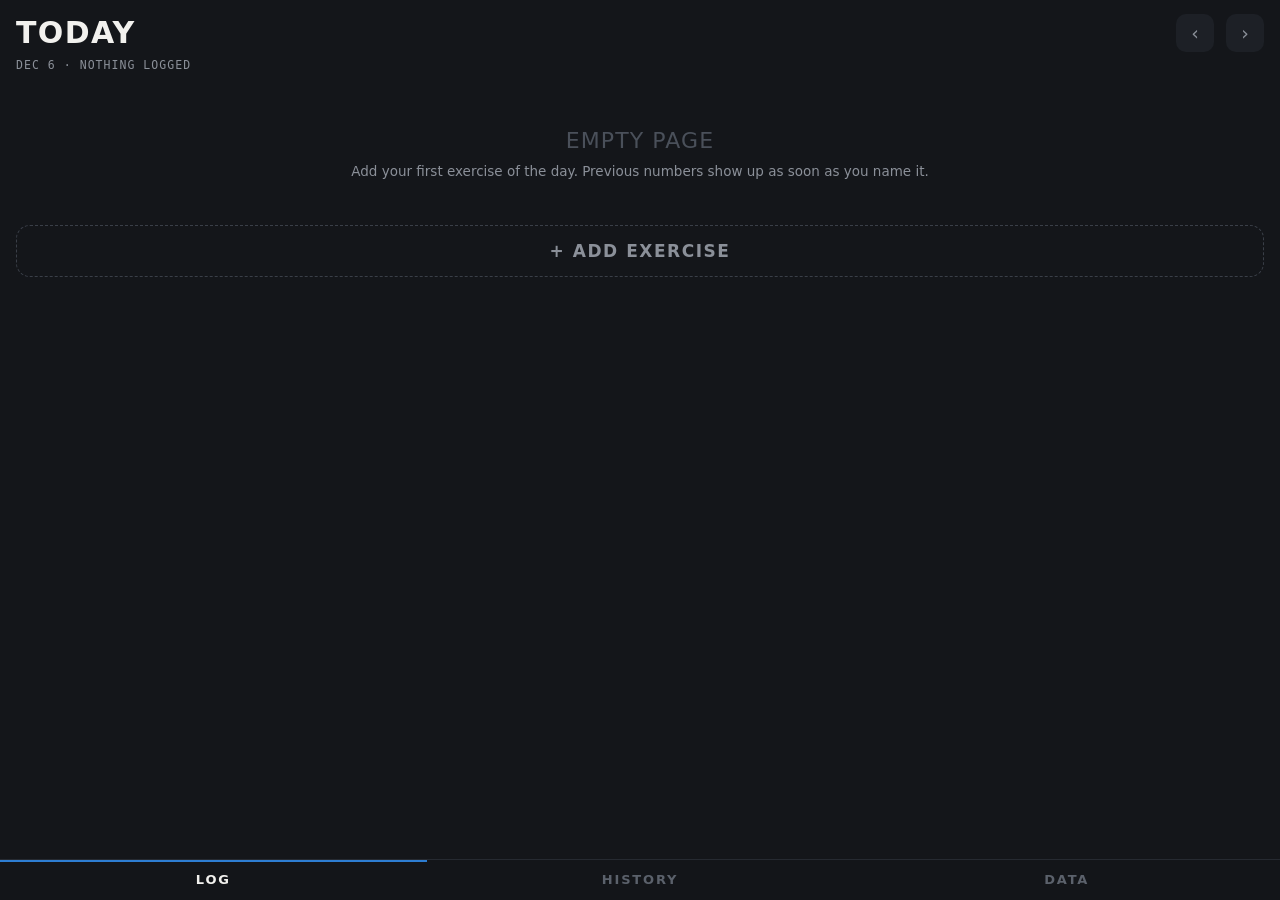
==== reps.html @ 037f052d "Add files via upload" ====
<!DOCTYPE html>
<html lang="en">
<head>
<meta charset="utf-8">
<meta name="viewport" content="width=device-width, initial-scale=1, maximum-scale=1, viewport-fit=cover">
<meta name="apple-mobile-web-app-capable" content="yes">
<meta name="mobile-web-app-capable" content="yes">
<meta name="apple-mobile-web-app-status-bar-style" content="black-translucent">
<meta name="apple-mobile-web-app-title" content="Reps">
<meta name="theme-color" content="#14161a">
<title>Reps — training log</title>
<style>
  :root{
    --floor:#14161a;        /* rubber gym floor */
    --floor-2:#1d2026;
    --paper:#F0EDE4;        /* log page */
    --paper-rule:#D6D1C2;
    --ink:#15161a;
    --ink-soft:#6d6a60;
    --bone:#F2F1EE;
    --steel:#8b9099;
    --plate-blue:#2D7DD2;   /* 20kg */
    --plate-red:#CE2B2B;    /* 25kg */
    --plate-yellow:#E0A500; /* 15kg */
    --radius:14px;
    --pad:16px;
    --cond:"Avenir Next Condensed","Helvetica Neue Condensed","Roboto Condensed","Arial Narrow",system-ui,sans-serif;
    --body:-apple-system,BlinkMacSystemFont,"SF Pro Text","Segoe UI",system-ui,sans-serif;
    --mono:ui-monospace,"SF Mono",Menlo,Consolas,monospace;
  }
  *{box-sizing:border-box;-webkit-tap-highlight-color:transparent}
  html,body{margin:0;padding:0}
  body{
    background:var(--floor);
    color:var(--bone);
    font-family:var(--body);
    font-size:16px;
    -webkit-text-size-adjust:100%;
    overscroll-behavior-y:none;
    padding-bottom:calc(76px + env(safe-area-inset-bottom));
  }
  button,input,select{font:inherit;color:inherit}
  button{background:none;border:0;cursor:pointer}
  .hide{display:none !important}

  /* ---------- top chrome ---------- */
  header{
    position:sticky;top:0;z-index:20;
    background:linear-gradient(var(--floor) 78%,rgba(20,22,26,0));
    padding:calc(env(safe-area-inset-top) + 14px) var(--pad) 12px;
  }
  .daybar{display:flex;align-items:center;gap:12px}
  .daybar h1{
    font-family:var(--cond);font-weight:700;font-size:30px;letter-spacing:.045em;
    text-transform:uppercase;margin:0;flex:1;line-height:1
  }
  .nav-btn{
    width:38px;height:38px;border-radius:10px;background:var(--floor-2);
    color:var(--steel);font-size:19px;line-height:1;display:grid;place-items:center;
  }
  .nav-btn:active{background:#272b33}
  .daystat{
    margin-top:6px;font-family:var(--mono);font-size:11.5px;letter-spacing:.09em;
    text-transform:uppercase;color:var(--steel);
  }
  .daystat b{color:var(--bone);font-weight:600}

  /* ---------- log sheet ---------- */
  main{padding:0 var(--pad)}
  .sheet{
    background:var(--paper);color:var(--ink);border-radius:var(--radius);
    margin-bottom:12px;overflow:hidden;
    box-shadow:0 1px 0 rgba(255,255,255,.06) inset, 0 8px 20px rgba(0,0,0,.35);
  }
  .sheet-head{
    display:flex;align-items:baseline;gap:8px;
    padding:13px 14px 9px;border-bottom:1.5px solid var(--ink);
  }
  .sheet-head h2{
    margin:0;flex:1;font-family:var(--cond);font-weight:700;font-size:21px;
    letter-spacing:.03em;text-transform:uppercase;line-height:1.05
  }
  .sheet-head .vol{font-family:var(--mono);font-size:11px;color:var(--ink-soft)}
  .kebab{padding:0 4px;color:var(--ink-soft);font-size:20px;line-height:.6}

  .setrow{
    display:flex;align-items:center;gap:10px;padding:7px 14px;
    border-bottom:1px solid var(--paper-rule);
  }
  .setrow:last-child{border-bottom:0}
  .idx{
    font-family:var(--mono);font-size:11px;color:var(--ink-soft);
    width:16px;flex:none;padding-top:3px
  }
  .figure{font-family:var(--cond);font-weight:600;font-size:24px;letter-spacing:.01em;line-height:1.1;flex:1}
  .figure .x{color:var(--ink-soft);font-weight:400;padding:0 2px}
  .figure .unit{font-size:13px;color:var(--ink-soft);font-weight:500;padding-left:3px}
  .setvol{font-family:var(--mono);font-size:11px;color:var(--ink-soft)}
  .tag{
    font-family:var(--mono);font-size:9.5px;letter-spacing:.1em;text-transform:uppercase;
    padding:2px 5px;border-radius:4px;color:#fff;background:var(--plate-red);
  }
  .delta{font-family:var(--mono);font-size:10px;color:var(--plate-blue);letter-spacing:.02em}
  .delta.down{color:var(--ink-soft)}

  .lastline{
    padding:8px 14px 11px;font-family:var(--mono);font-size:10.5px;
    letter-spacing:.05em;color:var(--ink-soft);
    border-top:1.5px solid var(--ink);background:rgba(0,0,0,.03)
  }

  /* ---------- buttons ---------- */
  .add{
    width:100%;padding:15px;border:1.5px dashed #3a3f48;border-radius:var(--radius);
    color:var(--steel);font-family:var(--cond);font-size:17px;font-weight:600;
    letter-spacing:.09em;text-transform:uppercase;margin-bottom:14px
  }
  .add:active{border-color:var(--plate-blue);color:var(--bone)}
  .primary{
    background:var(--plate-blue);color:#fff;border-radius:12px;padding:15px;
    font-family:var(--cond);font-size:18px;font-weight:700;letter-spacing:.09em;
    text-transform:uppercase;width:100%
  }
  .primary:disabled{opacity:.35}
  .ghostbtn{
    background:var(--floor-2);color:var(--steel);border-radius:10px;padding:11px 14px;
    font-size:13px;font-weight:600
  }

  .empty{
    text-align:center;color:var(--steel);padding:44px 20px;
  }
  .empty .big{font-family:var(--cond);font-size:22px;letter-spacing:.05em;text-transform:uppercase;color:#4a505a}
  .empty p{font-size:13.5px;margin:8px 0 0;line-height:1.5}

  /* ---------- bottom tabs ---------- */
  nav.tabs{
    position:fixed;left:0;right:0;bottom:0;z-index:30;display:flex;
    background:rgba(20,22,26,.93);backdrop-filter:blur(14px);
    border-top:1px solid #262a31;padding-bottom:env(safe-area-inset-bottom)
  }
  nav.tabs button{
    flex:1;padding:12px 0 13px;font-family:var(--cond);font-size:13px;font-weight:600;
    letter-spacing:.14em;text-transform:uppercase;color:#5b616b
  }
  nav.tabs button[aria-selected="true"]{color:var(--bone);box-shadow:inset 0 2px 0 var(--plate-blue)}

  /* ---------- entry sheet ---------- */
  .scrim{position:fixed;inset:0;background:rgba(0,0,0,.6);z-index:40}
  .panel{
    position:fixed;left:0;right:0;bottom:0;top:0;z-index:41;background:var(--floor);
    display:flex;flex-direction:column;
  }
  .panel-head{
    display:flex;align-items:center;gap:12px;
    padding:calc(env(safe-area-inset-top) + 12px) var(--pad) 12px;border-bottom:1px solid #262a31
  }
  .panel-head .t{
    flex:1;font-family:var(--cond);font-size:19px;font-weight:700;letter-spacing:.08em;text-transform:uppercase
  }
  .panel-body{flex:1;overflow-y:auto;padding:var(--pad);-webkit-overflow-scrolling:touch}
  .panel-foot{padding:12px var(--pad) calc(12px + env(safe-area-inset-bottom));border-top:1px solid #262a31}

  label.fl{
    display:block;font-family:var(--mono);font-size:10px;letter-spacing:.14em;
    text-transform:uppercase;color:var(--steel);margin:0 0 7px
  }
  input[type=text],input[type=date]{
    width:100%;background:var(--floor-2);border:1px solid #2d323a;border-radius:11px;
    padding:13px 14px;font-size:16px
  }
  input:focus-visible,button:focus-visible{outline:2px solid var(--plate-blue);outline-offset:2px}
  .chips{display:flex;flex-wrap:wrap;gap:7px;margin-top:10px}
  .chip{
    background:var(--floor-2);border:1px solid #2d323a;border-radius:999px;
    padding:7px 12px;font-size:13px;color:var(--steel)
  }
  .chip:active{border-color:var(--plate-blue);color:var(--bone)}

  .ghostlast{
    margin:16px 0 4px;padding:11px 13px;border-left:2px solid var(--plate-yellow);
    background:rgba(224,165,0,.07);border-radius:0 10px 10px 0
  }
  .ghostlast .lbl{font-family:var(--mono);font-size:9.5px;letter-spacing:.13em;text-transform:uppercase;color:var(--plate-yellow)}
  .ghostlast .val{font-family:var(--cond);font-size:19px;letter-spacing:.02em;margin-top:3px;color:#cfcabc}

  .steppers{display:flex;gap:10px;margin:18px 0 4px}
  .stepper{flex:1;background:var(--floor-2);border-radius:14px;padding:11px 10px 13px;text-align:center}
  .stepper .cap{font-family:var(--mono);font-size:9.5px;letter-spacing:.14em;text-transform:uppercase;color:var(--steel)}
  .stepper .row{display:flex;align-items:center;gap:6px;margin-top:5px}
  .stepper .pm{
    width:40px;height:40px;border-radius:10px;background:#282d35;color:var(--bone);
    font-size:21px;line-height:1;display:grid;place-items:center;flex:none
  }
  .stepper .pm:active{background:var(--plate-blue)}
  .stepper input{
    flex:1;width:100%;min-width:0;background:none;border:0;text-align:center;
    font-family:var(--cond);font-weight:700;font-size:33px;letter-spacing:.01em;padding:0
  }

  .queued{margin-top:20px}
  .queued .qhead{
    display:flex;justify-content:space-between;align-items:center;
    font-family:var(--mono);font-size:10px;letter-spacing:.14em;text-transform:uppercase;color:var(--steel);
    padding-bottom:8px;border-bottom:1px solid #262a31
  }
  .qrow{display:flex;align-items:center;gap:10px;padding:11px 2px;border-bottom:1px solid #1f2329}
  .qrow .figure{color:var(--bone);font-size:22px}
  .qrow .figure .x,.qrow .figure .unit{color:var(--steel)}
  .qrow .setvol{color:var(--steel)}
  .rm{width:30px;height:30px;border-radius:8px;background:#242830;color:#787e88;font-size:17px;display:grid;place-items:center;flex:none}

  /* ---------- history ---------- */
  .search{margin-bottom:12px}
  .hrow{
    display:flex;align-items:center;gap:12px;padding:14px 2px;border-bottom:1px solid #1f2329;width:100%;text-align:left
  }
  .hrow .nm{flex:1;font-family:var(--cond);font-size:19px;font-weight:600;letter-spacing:.03em;text-transform:uppercase}
  .hrow .sub{font-family:var(--mono);font-size:10.5px;color:var(--steel);margin-top:2px;letter-spacing:.04em;text-transform:none}
  .hrow .best{font-family:var(--cond);font-size:19px;font-weight:700;color:var(--plate-blue)}

  .prcards{display:flex;gap:9px;margin:4px 0 20px}
  .prcard{flex:1;background:var(--floor-2);border-radius:12px;padding:12px}
  .prcard .cap{font-family:var(--mono);font-size:9px;letter-spacing:.13em;text-transform:uppercase;color:var(--steel)}
  .prcard .v{font-family:var(--cond);font-size:25px;font-weight:700;margin-top:4px;line-height:1}
  .prcard .v small{font-size:12px;color:var(--steel);font-weight:500}

  .sparkwrap{background:var(--floor-2);border-radius:12px;padding:14px 12px 10px;margin-bottom:20px}
  .sparkwrap .cap{font-family:var(--mono);font-size:9.5px;letter-spacing:.13em;text-transform:uppercase;color:var(--steel);margin-bottom:10px}
  svg.spark{display:block;width:100%;height:72px;overflow:visible}

  .session{margin-bottom:10px;background:var(--floor-2);border-radius:12px;padding:12px 14px}
  .session .d{font-family:var(--mono);font-size:10.5px;letter-spacing:.1em;text-transform:uppercase;color:var(--steel)}
  .session .s{font-family:var(--cond);font-size:18px;letter-spacing:.02em;margin-top:4px}

  .note{
    font-size:12.5px;line-height:1.5;color:var(--steel);background:var(--floor-2);
    border-radius:12px;padding:13px 14px;margin-bottom:14px
  }
  .note b{color:var(--plate-yellow)}
  .toolrow{display:flex;gap:9px;margin-top:12px}
  .toolrow button{flex:1}
  @media(prefers-reduced-motion:no-preference){
    .panel{animation:up .22s cubic-bezier(.32,.72,0,1)}
    @keyframes up{from{transform:translateY(100%)}to{transform:translateY(0)}}
  }
</style>
</head>
<body>

<header>
  <div class="daybar" id="daybar">
    <h1 id="dayTitle">—</h1>
    <button class="nav-btn" id="prevDay" aria-label="Previous day">‹</button>
    <button class="nav-btn" id="nextDay" aria-label="Next day">›</button>
  </div>
  <div class="daystat" id="dayStat"></div>
</header>

<main id="view"></main>

<nav class="tabs">
  <button data-tab="log" aria-selected="true">Log</button>
  <button data-tab="history" aria-selected="false">History</button>
  <button data-tab="data" aria-selected="false">Data</button>
</nav>

<div id="modal"></div>
<datalist id="exlist"></datalist>

<script>
(function(){
"use strict";

/* ---------------- storage ---------------- */
var KEY = "reps:v1";
var mem = {};
var persistent = !!(window.storage && window.storage.get);
var store = {
  get: function(k){
    if (persistent) return window.storage.get(k).then(function(r){ return r ? r.value : null; }).catch(function(){ return null; });
    return Promise.resolve(mem[k] || null);
  },
  set: function(k,v){
    if (persistent) return window.storage.set(k,v).catch(function(){ persistent=false; mem[k]=v; });
    mem[k]=v; return Promise.resolve();
  }
};

var db = { units:"lb", days:{} };
var tab = "log";
var cursor = todayKey();
var openExercise = null;   // history detail

/* ---------------- date utils ---------------- */
function todayKey(){
  var d=new Date();
  return d.getFullYear()+"-"+pad(d.getMonth()+1)+"-"+pad(d.getDate());
}
function pad(n){ return n<10 ? "0"+n : ""+n; }
function shiftKey(k, delta){
  var p=k.split("-");
  var d=new Date(+p[0], +p[1]-1, +p[2]);
  d.setDate(d.getDate()+delta);
  return d.getFullYear()+"-"+pad(d.getMonth()+1)+"-"+pad(d.getDate());
}
var DOW=["Sun","Mon","Tue","Wed","Thu","Fri","Sat"];
var MON=["Jan","Feb","Mar","Apr","May","Jun","Jul","Aug","Sep","Oct","Nov","Dec"];
function labelDate(k){
  var p=k.split("-"), d=new Date(+p[0],+p[1]-1,+p[2]);
  if(k===todayKey()) return "Today";
  if(k===shiftKey(todayKey(),-1)) return "Yesterday";
  return DOW[d.getDay()]+" "+d.getDate()+" "+MON[d.getMonth()];
}
function shortDate(k){
  var p=k.split("-"), d=new Date(+p[0],+p[1]-1,+p[2]);
  return MON[d.getMonth()]+" "+d.getDate();
}
function daysBetween(a,b){
  var pa=a.split("-"), pb=b.split("-");
  var da=new Date(+pa[0],+pa[1]-1,+pa[2]), dbb=new Date(+pb[0],+pb[1]-1,+pb[2]);
  return Math.round((dbb-da)/86400000);
}

/* ---------------- data helpers ---------------- */
function esc(s){ return String(s).replace(/[&<>"]/g, function(c){
  return {"&":"&amp;","<":"&lt;",">":"&gt;",'"':"&quot;"}[c]; }); }
function num(n){ return Math.round(n).toLocaleString(); }
function trim(n){ return (Math.round(n*10)/10).toString(); }

function dayEntries(k){ return db.days[k] || []; }
function dayVolume(k){
  return dayEntries(k).reduce(function(t,e){ return t+entryVolume(e); },0);
}
function entryVolume(e){
  return e.sets.reduce(function(t,s){ return t + s.reps*s.weight; },0);
}
function sortedDays(){
  return Object.keys(db.days).filter(function(k){ return db.days[k].length; }).sort();
}
function exerciseNames(){
  var seen={}, out=[];
  sortedDays().reverse().forEach(function(k){
    db.days[k].forEach(function(e){
      var key=e.name.toLowerCase();
      if(!seen[key]){ seen[key]=1; out.push(e.name); }
    });
  });
  return out;
}
function sessionsOf(name){
  var lc=name.toLowerCase(), out=[];
  sortedDays().forEach(function(k){
    db.days[k].forEach(function(e){
      if(e.name.toLowerCase()===lc) out.push({date:k, sets:e.sets});
    });
  });
  return out;                       // ascending
}
function lastSessionBefore(name, dateKey, excludeId){
  var lc=name.toLowerCase(), best=null;
  sortedDays().forEach(function(k){
    if(k>dateKey) return;
    db.days[k].forEach(function(e){
      if(e.name.toLowerCase()!==lc) return;
      if(k===dateKey && e.id===excludeId) return;
      best={date:k, sets:e.sets};
    });
  });
  return best;
}
function topSet(sets){
  return sets.reduce(function(a,s){ return (!a || s.weight>a.weight || (s.weight===a.weight && s.reps>a.reps)) ? s : a; }, null);
}
function e1rm(s){ return s.weight * (1 + s.reps/30); }
function bestEver(name, excludeDate, excludeId){
  var b=0;
  sessionsOf(name).forEach(function(s){
    if(excludeDate && s.date===excludeDate) return;
    s.sets.forEach(function(x){ if(x.weight>b) b=x.weight; });
  });
  return b;
}
function summarise(sets){
  // group identical reps×weight → "3×8 @ 135"
  var parts=[], i=0;
  while(i<sets.length){
    var j=i;
    while(j+1<sets.length && sets[j+1].reps===sets[i].reps && sets[j+1].weight===sets[i].weight) j++;
    var n=j-i+1;
    parts.push((n>1?n+"×":"")+sets[i].reps+" @ "+trim(sets[i].weight));
    i=j+1;
  }
  return parts.join(", ")+" "+db.units;
}

function save(){ return store.set(KEY, JSON.stringify(db)); }
function uid(){ return Math.random().toString(36).slice(2,9); }

/* ---------------- render ---------------- */
var view = document.getElementById("view");
var dayTitle = document.getElementById("dayTitle");
var dayStat = document.getElementById("dayStat");
var daybar = document.getElementById("daybar");

function render(){
  var isLog = tab==="log";
  document.getElementById("prevDay").classList.toggle("hide", !isLog);
  document.getElementById("nextDay").classList.toggle("hide", !isLog);
  dayStat.classList.toggle("hide", !isLog);
  if(isLog) renderLog();
  else if(tab==="history") openExercise ? renderExercise() : renderHistory();
  else renderData();
  refreshDatalist();
}

function renderLog(){
  dayTitle.textContent = labelDate(cursor);
  var list = dayEntries(cursor);
  var sets = list.reduce(function(t,e){ return t+e.sets.length; },0);
  dayStat.innerHTML = list.length
    ? "<b>"+list.length+"</b> exercise"+(list.length>1?"s":"")+" · <b>"+sets+"</b> sets · <b>"+num(dayVolume(cursor))+"</b> "+db.units+" moved"
    : shortDate(cursor)+" · nothing logged";

  var html = "";
  list.forEach(function(e){
    var prev = lastSessionBefore(e.name, cursor, e.id);
    var pr = bestEver(e.name, cursor, e.id);
    html += '<section class="sheet" data-id="'+e.id+'">';
    html += '<div class="sheet-head"><h2>'+esc(e.name)+'</h2>'+
            '<span class="vol">'+num(entryVolume(e))+' '+db.units+'</span>'+
            '<button class="kebab" data-edit="'+e.id+'" aria-label="Edit '+esc(e.name)+'">⋯</button></div>';
    e.sets.forEach(function(s,i){
      var isPR = pr>0 && s.weight>pr;
      html += '<div class="setrow"><span class="idx">'+(i+1)+'</span>'+
              '<span class="figure">'+s.reps+'<span class="x">×</span>'+trim(s.weight)+
              '<span class="unit">'+db.units+'</span></span>'+
              (isPR ? '<span class="tag">PR</span>' : '')+
              '<span class="setvol">'+num(s.reps*s.weight)+'</span></div>';
    });
    if(prev){
      var gap = daysBetween(prev.date, cursor);
      html += '<div class="lastline">Last time · '+shortDate(prev.date)+' ('+gap+'d ago) · '+esc(summarise(prev.sets))+'</div>';
    }
    html += '</section>';
  });

  if(!list.length){
    html = '<div class="empty"><div class="big">Empty page</div>'+
           '<p>Add your first exercise of the day. Previous numbers show up as soon as you name it.</p></div>';
  }
  html += '<button class="add" id="addBtn">+ Add exercise</button>';
  view.innerHTML = html;
}

function renderHistory(){
  var names = exerciseNames();
  var q = (window.__q||"").toLowerCase();
  var html = '<div class="search"><input type="text" id="q" placeholder="Search exercises" value="'+esc(window.__q||"")+'"></div>';
  var shown = names.filter(function(n){ return n.toLowerCase().indexOf(q)>=0; });
  if(!names.length){
    html += '<div class="empty"><div class="big">No history yet</div><p>Log a session and it lands here, with every set kept by date.</p></div>';
  } else {
    shown.forEach(function(n){
      var ss = sessionsOf(n);
      var last = ss[ss.length-1];
      var best = 0;
      ss.forEach(function(s){ s.sets.forEach(function(x){ if(x.weight>best) best=x.weight; }); });
      html += '<button class="hrow" data-ex="'+esc(n)+'"><span class="nm">'+esc(n)+
              '<div class="sub">'+ss.length+' session'+(ss.length>1?"s":"")+' · last '+shortDate(last.date)+'</div></span>'+
              '<span class="best">'+trim(best)+'</span></button>';
    });
  }
  dayTitle.textContent = "History";
  view.innerHTML = html;
}

function renderExercise(){
  var name = openExercise;
  var ss = sessionsOf(name);
  var best=0, bestRm=0, totalVol=0;
  ss.forEach(function(s){ s.sets.forEach(function(x){
    if(x.weight>best) best=x.weight;
    if(e1rm(x)>bestRm) bestRm=e1rm(x);
    totalVol += x.reps*x.weight;
  }); });

  var html = '<button class="ghostbtn" id="backHist" style="margin-bottom:14px">‹ All exercises</button>';
  html += '<h2 style="font-family:var(--cond);font-size:27px;letter-spacing:.04em;text-transform:uppercase;margin:0 0 14px">'+esc(name)+'</h2>';
  html += '<div class="prcards">'+
    '<div class="prcard"><div class="cap">Heaviest</div><div class="v">'+trim(best)+' <small>'+db.units+'</small></div></div>'+
    '<div class="prcard"><div class="cap">Est. 1RM</div><div class="v">'+trim(bestRm)+' <small>'+db.units+'</small></div></div>'+
    '<div class="prcard"><div class="cap">Volume</div><div class="v">'+num(totalVol/1000)+'<small>k</small></div></div></div>';

  html += spark(ss);

  ss.slice().reverse().forEach(function(s){
    var v = s.sets.reduce(function(t,x){ return t+x.reps*x.weight; },0);
    html += '<div class="session"><div class="d">'+shortDate(s.date)+' · '+num(v)+' '+db.units+'</div>'+
            '<div class="s">'+esc(summarise(s.sets))+'</div></div>';
  });
  dayTitle.textContent = "History";
  view.innerHTML = html;
}

function spark(ss){
  var pts = ss.slice(-14).map(function(s){ return topSet(s.sets).weight; });
  if(pts.length<2) return '<div class="note">One session so far. The trend line appears after the second.</div>';
  var w=300, h=60, min=Math.min.apply(null,pts), max=Math.max.apply(null,pts);
  var span = (max-min)||1;
  var coords = pts.map(function(v,i){
    return [ (i/(pts.length-1))*w, h - ((v-min)/span)*h ];
  });
  var line = coords.map(function(c,i){ return (i?"L":"M")+c[0].toFixed(1)+" "+c[1].toFixed(1); }).join(" ");
  var area = line+" L"+w+" "+h+" L0 "+h+" Z";
  var dots = coords.map(function(c){ return '<circle cx="'+c[0].toFixed(1)+'" cy="'+c[1].toFixed(1)+'" r="2.6" fill="var(--plate-blue)"/>'; }).join("");
  return '<div class="sparkwrap"><div class="cap">Top set · last '+pts.length+' sessions</div>'+
    '<svg class="spark" viewBox="0 0 '+w+' '+h+'" preserveAspectRatio="none" aria-hidden="true">'+
    '<path d="'+area+'" fill="rgba(45,125,210,.14)"/>'+
    '<path d="'+line+'" fill="none" stroke="var(--plate-blue)" stroke-width="2" stroke-linejoin="round" vector-effect="non-scaling-stroke"/>'+
    dots+'</svg>'+
    '<div style="display:flex;justify-content:space-between;font-family:var(--mono);font-size:10px;color:var(--steel);margin-top:6px">'+
    '<span>'+trim(min)+'</span><span>'+trim(max)+' '+db.units+'</span></div></div>';
}

function renderData(){
  dayTitle.textContent = "Data";
  var days = sortedDays();
  var totalSets = 0;
  days.forEach(function(k){ db.days[k].forEach(function(e){ totalSets += e.sets.length; }); });
  var html = "";
  if(!persistent){
    html += '<div class="note"><b>Saved in this tab only.</b> This copy is running outside its host, so closing the tab clears it. Export a backup file before you leave, and import it next time.</div>';
  }
  html += '<div class="prcards"><div class="prcard"><div class="cap">Days</div><div class="v">'+days.length+'</div></div>'+
          '<div class="prcard"><div class="cap">Sets</div><div class="v">'+totalSets+'</div></div>'+
          '<div class="prcard"><div class="cap">Moves</div><div class="v">'+exerciseNames().length+'</div></div></div>';
  html += '<label class="fl">Weight unit</label>'+
          '<div class="chips"><button class="chip" data-unit="lb"'+(db.units==="lb"?' style="border-color:var(--plate-blue);color:var(--bone)"':'')+'>lb</button>'+
          '<button class="chip" data-unit="kg"'+(db.units==="kg"?' style="border-color:var(--plate-blue);color:var(--bone)"':'')+'>kg</button></div>';
  html += '<div class="toolrow"><button class="ghostbtn" id="exportBtn">Export backup</button>'+
          '<button class="ghostbtn" id="importBtn">Import backup</button></div>';
  html += '<div class="toolrow"><button class="ghostbtn" id="wipeBtn" style="color:var(--plate-red)">Delete everything</button></div>';
  html += '<input type="file" id="fileIn" accept="application/json" class="hide">';
  view.innerHTML = html;
}

function refreshDatalist(){
  document.getElementById("exlist").innerHTML =
    exerciseNames().map(function(n){ return '<option value="'+esc(n)+'">'; }).join("");
}

/* ---------------- entry panel ---------------- */
var draft = null;   // {id, name, sets:[], reps, weight, editing}

function openPanel(entryId){
  var existing = null;
  if(entryId) existing = dayEntries(cursor).filter(function(e){ return e.id===entryId; })[0];
  draft = existing
    ? { id:existing.id, name:existing.name, sets:existing.sets.map(function(s){ return {reps:s.reps,weight:s.weight}; }),
        reps:existing.sets[existing.sets.length-1].reps, weight:existing.sets[existing.sets.length-1].weight, editing:true }
    : { id:uid(), name:"", sets:[], reps:8, weight:(db.units==="lb"?95:40), editing:false };
  paintPanel();
}
function closePanel(){ draft=null; document.getElementById("modal").innerHTML=""; render(); }

function paintPanel(){
  var prev = draft.name ? lastSessionBefore(draft.name, cursor, draft.id) : null;
  var recents = exerciseNames().slice(0,8);
  var step = db.units==="lb" ? 5 : 2.5;

  var h = '<div class="panel" role="dialog" aria-label="Log exercise"><div class="panel-head">'+
    '<button class="ghostbtn" id="cancelP">Cancel</button>'+
    '<span class="t">'+(draft.editing?"Edit":"Add")+' exercise</span>'+
    (draft.editing?'<button class="ghostbtn" id="delEntry" style="color:var(--plate-red)">Delete</button>':'')+
    '</div><div class="panel-body">';

  h += '<label class="fl" for="exName">Exercise</label>'+
       '<input type="text" id="exName" list="exlist" autocapitalize="words" autocomplete="off" '+
       'placeholder="Bench press" value="'+esc(draft.name)+'">';

  if(!draft.name && recents.length){
    h += '<div class="chips">'+recents.map(function(n){
      return '<button class="chip" data-pick="'+esc(n)+'">'+esc(n)+'</button>'; }).join("")+'</div>';
  }

  if(prev){
    h += '<div class="ghostlast"><div class="lbl">Last time · '+shortDate(prev.date)+' · '+daysBetween(prev.date,cursor)+'d ago</div>'+
         '<div class="val">'+esc(summarise(prev.sets))+'</div></div>';
  }

  h += '<div class="steppers">'+
    '<div class="stepper"><div class="cap">Reps</div><div class="row">'+
      '<button class="pm" data-adj="reps:-1" aria-label="Fewer reps">−</button>'+
      '<input type="text" inputmode="numeric" id="repsIn" value="'+draft.reps+'">'+
      '<button class="pm" data-adj="reps:1" aria-label="More reps">+</button></div></div>'+
    '<div class="stepper"><div class="cap">Weight '+db.units+'</div><div class="row">'+
      '<button class="pm" data-adj="weight:-'+step+'" aria-label="Less weight">−</button>'+
      '<input type="text" inputmode="decimal" id="wIn" value="'+trim(draft.weight)+'">'+
      '<button class="pm" data-adj="weight:'+step+'" aria-label="More weight">+</button></div></div></div>';

  h += '<button class="primary" id="logSet" style="margin-top:14px">+ Log set</button>';

  h += '<div class="queued"><div class="qhead"><span>Sets this session</span><span>'+
       (draft.sets.length? num(draft.sets.reduce(function(t,s){return t+s.reps*s.weight;},0))+" "+db.units : "—")+'</span></div>';
  if(!draft.sets.length){
    h += '<div style="padding:18px 2px;color:#5b616b;font-size:13px">No sets yet. Set the numbers above and log your first.</div>';
  }
  draft.sets.forEach(function(s,i){
    var d = "";
    if(prev && prev.sets[i]){
      var dw = s.weight - prev.sets[i].weight, dr = s.reps - prev.sets[i].reps;
      if(dw) d = '<span class="delta'+(dw<0?' down':'')+'">'+(dw>0?"+":"")+trim(dw)+' '+db.units+'</span>';
      else if(dr) d = '<span class="delta'+(dr<0?' down':'')+'">'+(dr>0?"+":"")+dr+' rep'+(Math.abs(dr)>1?"s":"")+'</span>';
      else d = '<span class="delta down">same</span>';
    }
    h += '<div class="qrow"><span class="idx">'+(i+1)+'</span>'+
         '<span class="figure">'+s.reps+'<span class="x">×</span>'+trim(s.weight)+'<span class="unit">'+db.units+'</span></span>'+
         d+'<span class="setvol">'+num(s.reps*s.weight)+'</span>'+
         '<button class="rm" data-rm="'+i+'" aria-label="Remove set '+(i+1)+'">×</button></div>';
  });
  h += '</div></div>';

  h += '<div class="panel-foot"><button class="primary" id="saveEx"'+(draft.sets.length&&draft.name.trim()?"":" disabled")+'>'+
       (draft.editing?"Save changes":"Save to "+labelDate(cursor).toLowerCase())+'</button></div></div>';

  document.getElementById("modal").innerHTML = h;
}

function readInputs(){
  var r = document.getElementById("repsIn"), w = document.getElementById("wIn");
  if(r) draft.reps = Math.max(1, Math.min(999, parseInt(r.value,10)||1));
  if(w) draft.weight = Math.max(0, parseFloat(w.value)||0);
  var n = document.getElementById("exName");
  if(n) draft.name = n.value;
}

/* ---------------- events ---------------- */
document.addEventListener("click", function(ev){
  var t = ev.target.closest("button");
  if(!t) return;

  if(t.id==="prevDay"){ cursor=shiftKey(cursor,-1); render(); return; }
  if(t.id==="nextDay"){ cursor=shiftKey(cursor,1); render(); return; }

  if(t.dataset.tab){
    tab=t.dataset.tab; openExercise=null;
    [].forEach.call(document.querySelectorAll("nav.tabs button"), function(b){
      b.setAttribute("aria-selected", b===t ? "true":"false"); });
    render(); return;
  }

  if(t.id==="addBtn"){ openPanel(null); return; }
  if(t.dataset.edit){ openPanel(t.dataset.edit); return; }
  if(t.dataset.ex){ openExercise=t.dataset.ex; render(); return; }
  if(t.id==="backHist"){ openExercise=null; render(); return; }

  if(t.dataset.unit){ db.units=t.dataset.unit; save(); render(); return; }

  if(t.id==="exportBtn"){
    var blob = new Blob([JSON.stringify(db,null,2)],{type:"application/json"});
    var a = document.createElement("a");
    a.href = URL.createObjectURL(blob);
    a.download = "reps-backup-"+todayKey()+".json";
    a.click();
    setTimeout(function(){ URL.revokeObjectURL(a.href); },2000);
    return;
  }
  if(t.id==="importBtn"){ document.getElementById("fileIn").click(); return; }
  if(t.id==="wipeBtn"){
    if(confirm("Delete every logged session? This cannot be undone.")){
      db={units:db.units,days:{}}; save(); render();
    }
    return;
  }

  /* panel */
  if(!draft) return;
  if(t.id==="cancelP"){ closePanel(); return; }
  if(t.dataset.pick){ readInputs(); draft.name=t.dataset.pick; prefillFromLast(); paintPanel(); focusName(false); return; }
  if(t.dataset.adj){
    readInputs();
    var p=t.dataset.adj.split(":"), amt=parseFloat(p[1]);
    if(p[0]==="reps") draft.reps=Math.max(1, draft.reps+amt);
    else draft.weight=Math.max(0, Math.round((draft.weight+amt)*100)/100);
    paintPanel(); return;
  }
  if(t.id==="logSet"){
    readInputs();
    if(!draft.name.trim()){ focusName(true); return; }
    draft.sets.push({reps:draft.reps, weight:draft.weight});
    paintPanel(); return;
  }
  if(t.dataset.rm!==undefined && t.classList.contains("rm")){
    readInputs(); draft.sets.splice(+t.dataset.rm,1); paintPanel(); return;
  }
  if(t.id==="delEntry"){
    db.days[cursor] = dayEntries(cursor).filter(function(e){ return e.id!==draft.id; });
    save(); closePanel(); return;
  }
  if(t.id==="saveEx"){
    readInputs();
    if(!draft.name.trim() || !draft.sets.length) return;
    var list = db.days[cursor] || (db.days[cursor]=[]);
    var idx = -1;
    list.forEach(function(e,i){ if(e.id===draft.id) idx=i; });
    var rec = { id:draft.id, name:draft.name.trim(), sets:draft.sets };
    if(idx>=0) list[idx]=rec; else list.push(rec);
    save(); closePanel(); return;
  }
});

function focusName(select){
  var n=document.getElementById("exName");
  if(n){ n.focus(); if(select) n.select(); }
}
function prefillFromLast(){
  var prev = lastSessionBefore(draft.name, cursor, draft.id);
  if(prev && prev.sets.length && !draft.sets.length){
    draft.reps = prev.sets[0].reps;
    draft.weight = prev.sets[0].weight;
  }
}

document.addEventListener("change", function(ev){
  if(ev.target.id==="exName" && draft){
    draft.name = ev.target.value;
    prefillFromLast();
    paintPanel();
  }
  if(ev.target.id==="fileIn" && ev.target.files[0]){
    var fr=new FileReader();
    fr.onload=function(){
      try{
        var d=JSON.parse(fr.result);
        if(!d || typeof d.days!=="object") throw 0;
        db={units:d.units||"lb", days:d.days};
        save(); render();
      }catch(e){ alert("That file isn't a Reps backup. Pick the .json you exported."); }
    };
    fr.readAsText(ev.target.files[0]);
  }
});

document.addEventListener("input", function(ev){
  if(ev.target.id==="q"){
    window.__q = ev.target.value;
    var q = window.__q.toLowerCase();
    [].forEach.call(document.querySelectorAll(".hrow"), function(r){
      r.classList.toggle("hide", r.dataset.ex.toLowerCase().indexOf(q) < 0);
    });
  }
});

document.addEventListener("keydown", function(ev){
  if(ev.key==="Enter" && draft){
    if(ev.target.id==="repsIn" || ev.target.id==="wIn"){
      ev.preventDefault(); ev.target.blur();
      readInputs(); draft.sets.push({reps:draft.reps, weight:draft.weight}); paintPanel();
    }
    if(ev.target.id==="exName"){ ev.preventDefault(); ev.target.blur(); }
  }
});

/* ---------------- boot ---------------- */
store.get(KEY).then(function(raw){
  if(raw){ try{ var d=JSON.parse(raw); if(d && d.days) db=d; }catch(e){} }
  render();
});

})();
</script>
</body>
</html>
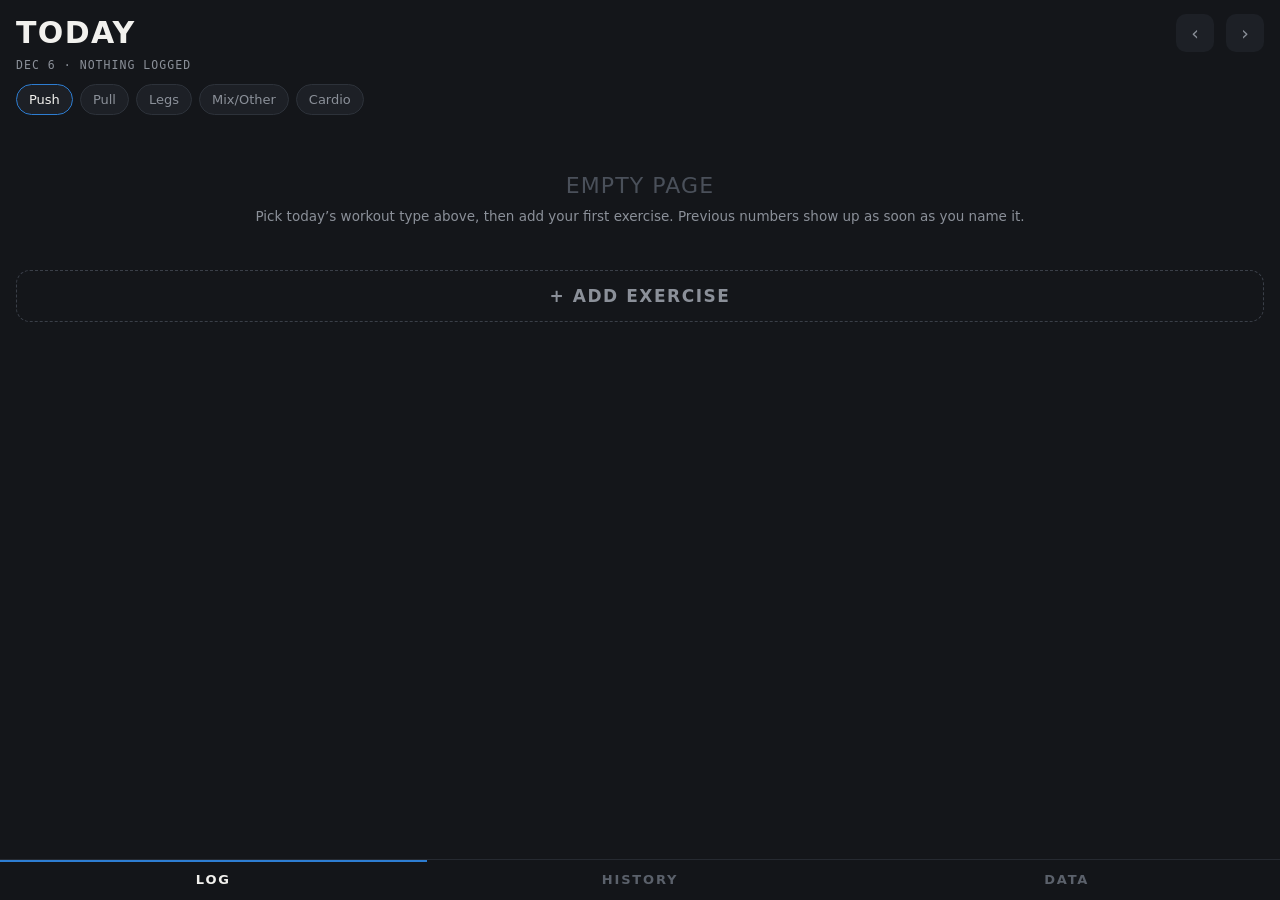
==== commit 3311aabf: "Make workout type a per-session property, not per-exercise Each day is now a single session tagged w" ====
--- a/reps.html
+++ b/reps.html
@@ -82,6 +82,10 @@
   }
   .sheet-head .vol{font-family:var(--mono);font-size:11px;color:var(--ink-soft)}
   .kebab{padding:0 4px;color:var(--ink-soft);font-size:20px;line-height:.6}
+  .tbadge{
+    font-family:var(--mono);font-size:9px;letter-spacing:.08em;text-transform:uppercase;
+    padding:2px 6px;border-radius:4px;border:1px solid currentColor;line-height:1.4;flex:none
+  }
 
   .setrow{
     display:flex;align-items:center;gap:10px;padding:7px 14px;
@@ -287,10 +291,11 @@
   }
 };
 
-var db = { units:"lb", days:{} };
+var db = { units:"lb", days:{}, dayTypes:{} };
 var tab = "log";
 var cursor = todayKey();
 var openExercise = null;   // history detail
+var historyType = "all";  // history type filter
 
 /* ---------------- date utils ---------------- */
 function todayKey(){
@@ -348,11 +353,38 @@
   });
   return out;
 }
+var TYPES = [
+  {key:"push", label:"Push"},
+  {key:"pull", label:"Pull"},
+  {key:"legs", label:"Legs"},
+  {key:"mix", label:"Mix/Other"},
+  {key:"cardio", label:"Cardio"}
+];
+function typeLabel(key){
+  for(var i=0;i<TYPES.length;i++) if(TYPES[i].key===key) return TYPES[i].label;
+  return "Mix/Other";
+}
+function typeColor(key){
+  return { push:"#2D7DD2", pull:"#E0A500", legs:"#CE2B2B", cardio:"#2E9E8F", mix:"#8b9099" }[key] || "#8b9099";
+}
+function exerciseNamesByType(type){
+  var seen={}, out=[];
+  sortedDays().reverse().forEach(function(k){
+    db.days[k].forEach(function(e){
+      if((e.type||"mix")!==type) return;
+      var key=e.name.toLowerCase();
+      if(!seen[key]){ seen[key]=1; out.push(e.name); }
+    });
+  });
+  return out;
+}
+function sessionType(k){ return (db.dayTypes && db.dayTypes[k]) || null; }
+function setSessionType(k, type){ db.dayTypes = db.dayTypes || {}; db.dayTypes[k] = type; }
 function sessionsOf(name){
   var lc=name.toLowerCase(), out=[];
   sortedDays().forEach(function(k){
     db.days[k].forEach(function(e){
-      if(e.name.toLowerCase()===lc) out.push({date:k, sets:e.sets});
+      if(e.name.toLowerCase()===lc) out.push({date:k, sets:e.sets, type:e.type||"mix"});
     });
   });
   return out;                       // ascending
@@ -364,7 +396,7 @@
     db.days[k].forEach(function(e){
       if(e.name.toLowerCase()!==lc) return;
       if(k===dateKey && e.id===excludeId) return;
-      best={date:k, sets:e.sets};
+      best={date:k, sets:e.sets, type:e.type||"mix"};
     });
   });
   return best;
@@ -422,13 +454,17 @@
     ? "<b>"+list.length+"</b> exercise"+(list.length>1?"s":"")+" · <b>"+sets+"</b> sets · <b>"+num(dayVolume(cursor))+"</b> "+db.units+" moved"
     : shortDate(cursor)+" · nothing logged";
 
-  var html = "";
+  var curType = sessionType(cursor) || db.lastType || "push";
+  var html = '<div class="chips" style="margin:0 0 14px">'+TYPES.map(function(t){
+    return '<button class="chip" data-stype="'+t.key+'"'+(curType===t.key?' style="border-color:'+typeColor(t.key)+';color:var(--bone)"':'')+'>'+esc(t.label)+'</button>';
+  }).join("")+'</div>';
+
   list.forEach(function(e){
     var prev = lastSessionBefore(e.name, cursor, e.id);
     var pr = bestEver(e.name, cursor, e.id);
     html += '<section class="sheet" data-id="'+e.id+'">';
     html += '<div class="sheet-head"><h2>'+esc(e.name)+'</h2>'+
-            '<span class="vol">'+num(entryVolume(e))+' '+db.units+'</span>'+
+            '<span class="vol">'+num(entryVolume(e))+' '+db.units+' · 1RM '+trim(e1rm(topSet(e.sets)))+'</span>'+
             '<button class="kebab" data-edit="'+e.id+'" aria-label="Edit '+esc(e.name)+'">⋯</button></div>';
     e.sets.forEach(function(s,i){
       var isPR = pr>0 && s.weight>pr;
@@ -446,8 +482,8 @@
   });
 
   if(!list.length){
-    html = '<div class="empty"><div class="big">Empty page</div>'+
-           '<p>Add your first exercise of the day. Previous numbers show up as soon as you name it.</p></div>';
+    html += '<div class="empty"><div class="big">Empty page</div>'+
+           '<p>Pick today’s workout type above, then add your first exercise. Previous numbers show up as soon as you name it.</p></div>';
   }
   html += '<button class="add" id="addBtn">+ Add exercise</button>';
   view.innerHTML = html;
@@ -456,10 +492,22 @@
 function renderHistory(){
   var names = exerciseNames();
   var q = (window.__q||"").toLowerCase();
-  var html = '<div class="search"><input type="text" id="q" placeholder="Search exercises" value="'+esc(window.__q||"")+'"></div>';
-  var shown = names.filter(function(n){ return n.toLowerCase().indexOf(q)>=0; });
+  var html = '<div class="chips" style="margin-bottom:12px">'+
+    '<button class="chip" data-htype="all"'+(historyType==="all"?' style="border-color:var(--plate-blue);color:var(--bone)"':'')+'>All</button>'+
+    TYPES.map(function(t){
+      return '<button class="chip" data-htype="'+t.key+'"'+(historyType===t.key?' style="border-color:'+typeColor(t.key)+';color:var(--bone)"':'')+'>'+esc(t.label)+'</button>';
+    }).join("")+
+    '</div>';
+  html += '<div class="search"><input type="text" id="q" placeholder="Search exercises" value="'+esc(window.__q||"")+'"></div>';
+  var shown = names.filter(function(n){
+    if(n.toLowerCase().indexOf(q)<0) return false;
+    if(historyType==="all") return true;
+    return sessionsOf(n).some(function(s){ return s.type===historyType; });
+  });
   if(!names.length){
     html += '<div class="empty"><div class="big">No history yet</div><p>Log a session and it lands here, with every set kept by date.</p></div>';
+  } else if(!shown.length){
+    html += '<div class="empty"><div class="big">No matches</div><p>Nothing logged for this type yet.</p></div>';
   } else {
     shown.forEach(function(n){
       var ss = sessionsOf(n);
@@ -467,6 +515,7 @@
       var best = 0;
       ss.forEach(function(s){ s.sets.forEach(function(x){ if(x.weight>best) best=x.weight; }); });
       html += '<button class="hrow" data-ex="'+esc(n)+'"><span class="nm">'+esc(n)+
+              '<span class="tbadge" style="color:'+typeColor(last.type)+';margin-left:8px">'+esc(typeLabel(last.type))+'</span>'+
               '<div class="sub">'+ss.length+' session'+(ss.length>1?"s":"")+' · last '+shortDate(last.date)+'</div></span>'+
               '<span class="best">'+trim(best)+'</span></button>';
     });
@@ -496,7 +545,8 @@
 
   ss.slice().reverse().forEach(function(s){
     var v = s.sets.reduce(function(t,x){ return t+x.reps*x.weight; },0);
-    html += '<div class="session"><div class="d">'+shortDate(s.date)+' · '+num(v)+' '+db.units+'</div>'+
+    var rm = e1rm(topSet(s.sets));
+    html += '<div class="session"><div class="d">'+shortDate(s.date)+' · '+num(v)+' '+db.units+' · Est. 1RM '+trim(rm)+' '+db.units+'</div>'+
             '<div class="s">'+esc(summarise(s.sets))+'</div></div>';
   });
   dayTitle.textContent = "History";
@@ -556,22 +606,23 @@
 function openPanel(entryId){
   var existing = null;
   if(entryId) existing = dayEntries(cursor).filter(function(e){ return e.id===entryId; })[0];
+  var curType = sessionType(cursor) || db.lastType || "push";
   draft = existing
-    ? { id:existing.id, name:existing.name, sets:existing.sets.map(function(s){ return {reps:s.reps,weight:s.weight}; }),
+    ? { id:existing.id, name:existing.name, type:existing.type||curType, sets:existing.sets.map(function(s){ return {reps:s.reps,weight:s.weight}; }),
         reps:existing.sets[existing.sets.length-1].reps, weight:existing.sets[existing.sets.length-1].weight, editing:true }
-    : { id:uid(), name:"", sets:[], reps:8, weight:(db.units==="lb"?95:40), editing:false };
+    : { id:uid(), name:"", type:curType, sets:[], reps:8, weight:(db.units==="lb"?95:40), editing:false };
   paintPanel();
 }
 function closePanel(){ draft=null; document.getElementById("modal").innerHTML=""; render(); }
 
 function paintPanel(){
   var prev = draft.name ? lastSessionBefore(draft.name, cursor, draft.id) : null;
-  var recents = exerciseNames().slice(0,8);
+  var recents = exerciseNamesByType(draft.type).slice(0,8);
   var step = db.units==="lb" ? 5 : 2.5;
 
   var h = '<div class="panel" role="dialog" aria-label="Log exercise"><div class="panel-head">'+
     '<button class="ghostbtn" id="cancelP">Cancel</button>'+
-    '<span class="t">'+(draft.editing?"Edit":"Add")+' exercise</span>'+
+    '<span class="t">'+(draft.editing?"Edit":"Add")+' '+esc(typeLabel(draft.type).toLowerCase())+' exercise</span>'+
     (draft.editing?'<button class="ghostbtn" id="delEntry" style="color:var(--plate-red)">Delete</button>':'')+
     '</div><div class="panel-body">';
 
@@ -656,6 +707,8 @@
   if(t.id==="backHist"){ openExercise=null; render(); return; }
 
   if(t.dataset.unit){ db.units=t.dataset.unit; save(); render(); return; }
+  if(t.dataset.htype){ historyType=t.dataset.htype; render(); return; }
+  if(t.dataset.stype){ setSessionType(cursor, t.dataset.stype); db.lastType=t.dataset.stype; save(); render(); return; }
 
   if(t.id==="exportBtn"){
     var blob = new Blob([JSON.stringify(db,null,2)],{type:"application/json"});
@@ -669,7 +722,7 @@
   if(t.id==="importBtn"){ document.getElementById("fileIn").click(); return; }
   if(t.id==="wipeBtn"){
     if(confirm("Delete every logged session? This cannot be undone.")){
-      db={units:db.units,days:{}}; save(); render();
+      db={units:db.units,days:{},dayTypes:{}}; save(); render();
     }
     return;
   }
@@ -704,8 +757,10 @@
     var list = db.days[cursor] || (db.days[cursor]=[]);
     var idx = -1;
     list.forEach(function(e,i){ if(e.id===draft.id) idx=i; });
-    var rec = { id:draft.id, name:draft.name.trim(), sets:draft.sets };
+    var rec = { id:draft.id, name:draft.name.trim(), type:draft.type||"mix", sets:draft.sets };
     if(idx>=0) list[idx]=rec; else list.push(rec);
+    setSessionType(cursor, rec.type);
+    db.lastType = rec.type;
     save(); closePanel(); return;
   }
 });
@@ -734,7 +789,7 @@
       try{
         var d=JSON.parse(fr.result);
         if(!d || typeof d.days!=="object") throw 0;
-        db={units:d.units||"lb", days:d.days};
+        db={units:d.units||"lb", days:d.days, dayTypes:d.dayTypes||{}, lastType:d.lastType};
         save(); render();
       }catch(e){ alert("That file isn't a Reps backup. Pick the .json you exported."); }
     };
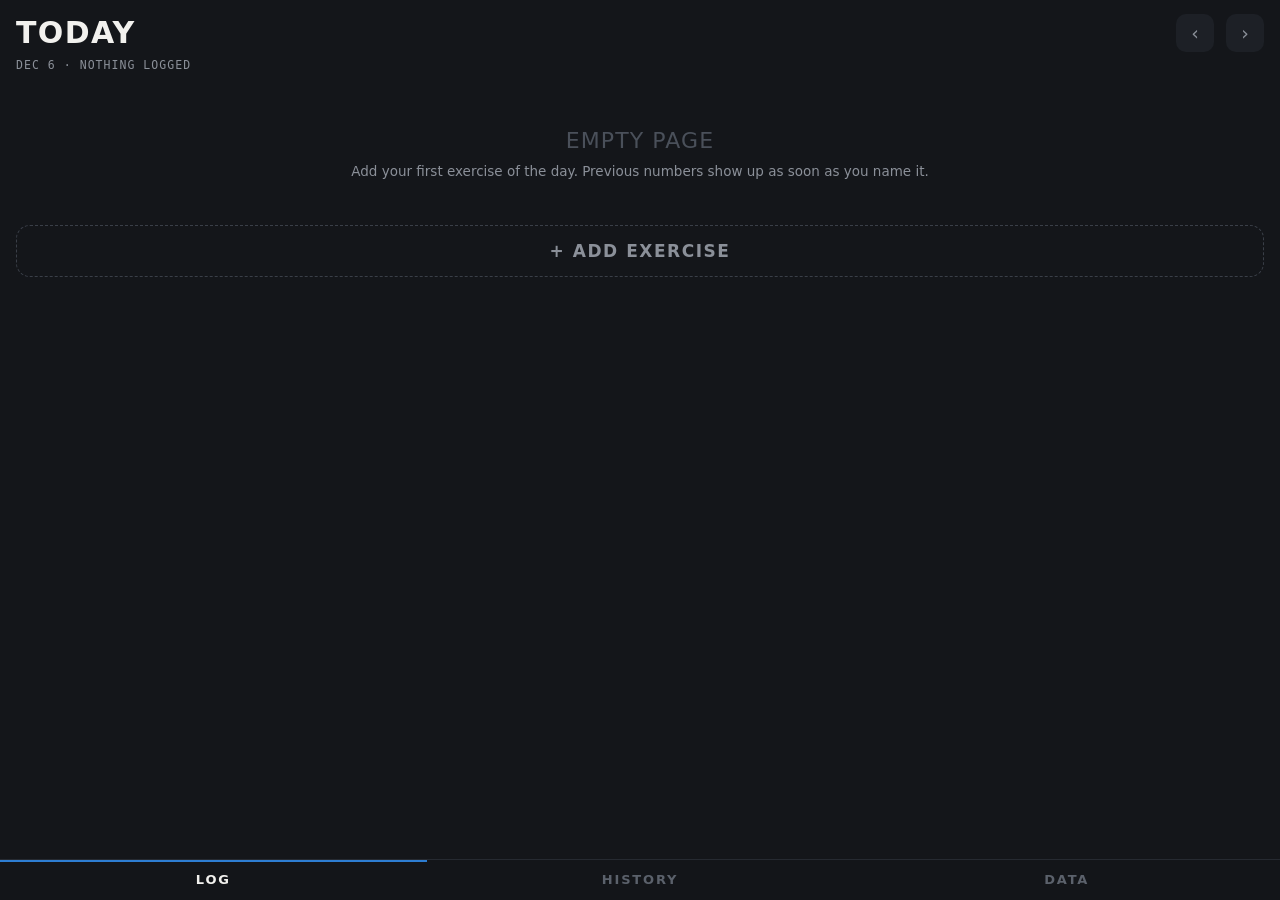
==== commit 529106fb: "Stack reps/weight steppers vertically and tighten set rows Reps and weight inputs in the Add Exercis" ====
--- a/reps.html
+++ b/reps.html
@@ -188,18 +188,18 @@
   .ghostlast .lbl{font-family:var(--mono);font-size:9.5px;letter-spacing:.13em;text-transform:uppercase;color:var(--plate-yellow)}
   .ghostlast .val{font-family:var(--cond);font-size:19px;letter-spacing:.02em;margin-top:3px;color:#cfcabc}
 
-  .steppers{display:flex;gap:10px;margin:18px 0 4px}
-  .stepper{flex:1;background:var(--floor-2);border-radius:14px;padding:11px 10px 13px;text-align:center}
+  .steppers{display:flex;flex-direction:column;gap:10px;margin:18px 0 4px}
+  .stepper{background:var(--floor-2);border-radius:14px;padding:13px 12px 15px;text-align:center}
   .stepper .cap{font-family:var(--mono);font-size:9.5px;letter-spacing:.14em;text-transform:uppercase;color:var(--steel)}
-  .stepper .row{display:flex;align-items:center;gap:6px;margin-top:5px}
+  .stepper .row{display:flex;align-items:center;gap:10px;margin-top:6px}
   .stepper .pm{
-    width:40px;height:40px;border-radius:10px;background:#282d35;color:var(--bone);
-    font-size:21px;line-height:1;display:grid;place-items:center;flex:none
+    width:56px;height:56px;border-radius:13px;background:#282d35;color:var(--bone);
+    font-size:28px;line-height:1;display:grid;place-items:center;flex:none
   }
   .stepper .pm:active{background:var(--plate-blue)}
   .stepper input{
     flex:1;width:100%;min-width:0;background:none;border:0;text-align:center;
-    font-family:var(--cond);font-weight:700;font-size:33px;letter-spacing:.01em;padding:0
+    font-family:var(--cond);font-weight:700;font-size:44px;letter-spacing:.01em;padding:0
   }
 
   .queued{margin-top:20px}
@@ -208,11 +208,11 @@
     font-family:var(--mono);font-size:10px;letter-spacing:.14em;text-transform:uppercase;color:var(--steel);
     padding-bottom:8px;border-bottom:1px solid #262a31
   }
-  .qrow{display:flex;align-items:center;gap:10px;padding:11px 2px;border-bottom:1px solid #1f2329}
-  .qrow .figure{color:var(--bone);font-size:22px}
+  .qrow{display:flex;align-items:center;gap:10px;padding:4px 2px;border-bottom:1px solid #1f2329}
+  .qrow .figure{color:var(--bone);font-size:18px;line-height:1}
   .qrow .figure .x,.qrow .figure .unit{color:var(--steel)}
   .qrow .setvol{color:var(--steel)}
-  .rm{width:30px;height:30px;border-radius:8px;background:#242830;color:#787e88;font-size:17px;display:grid;place-items:center;flex:none}
+  .rm{width:24px;height:24px;border-radius:7px;background:#242830;color:#787e88;font-size:14px;display:grid;place-items:center;flex:none}
 
   /* ---------- history ---------- */
   .search{margin-bottom:12px}
@@ -291,7 +291,7 @@
   }
 };
 
-var db = { units:"lb", days:{}, dayTypes:{} };
+var db = { units:"lb", days:{} };
 var tab = "log";
 var cursor = todayKey();
 var openExercise = null;   // history detail
@@ -378,8 +378,6 @@
   });
   return out;
 }
-function sessionType(k){ return (db.dayTypes && db.dayTypes[k]) || null; }
-function setSessionType(k, type){ db.dayTypes = db.dayTypes || {}; db.dayTypes[k] = type; }
 function sessionsOf(name){
   var lc=name.toLowerCase(), out=[];
   sortedDays().forEach(function(k){
@@ -454,17 +452,14 @@
     ? "<b>"+list.length+"</b> exercise"+(list.length>1?"s":"")+" · <b>"+sets+"</b> sets · <b>"+num(dayVolume(cursor))+"</b> "+db.units+" moved"
     : shortDate(cursor)+" · nothing logged";
 
-  var curType = sessionType(cursor) || db.lastType || "push";
-  var html = '<div class="chips" style="margin:0 0 14px">'+TYPES.map(function(t){
-    return '<button class="chip" data-stype="'+t.key+'"'+(curType===t.key?' style="border-color:'+typeColor(t.key)+';color:var(--bone)"':'')+'>'+esc(t.label)+'</button>';
-  }).join("")+'</div>';
-
+  var html = "";
   list.forEach(function(e){
     var prev = lastSessionBefore(e.name, cursor, e.id);
     var pr = bestEver(e.name, cursor, e.id);
     html += '<section class="sheet" data-id="'+e.id+'">';
     html += '<div class="sheet-head"><h2>'+esc(e.name)+'</h2>'+
-            '<span class="vol">'+num(entryVolume(e))+' '+db.units+' · 1RM '+trim(e1rm(topSet(e.sets)))+'</span>'+
+            '<span class="tbadge" style="color:'+typeColor(e.type||"mix")+'">'+esc(typeLabel(e.type||"mix"))+'</span>'+
+            '<span class="vol">'+num(entryVolume(e))+' '+db.units+'</span>'+
             '<button class="kebab" data-edit="'+e.id+'" aria-label="Edit '+esc(e.name)+'">⋯</button></div>';
     e.sets.forEach(function(s,i){
       var isPR = pr>0 && s.weight>pr;
@@ -482,8 +477,8 @@
   });
 
   if(!list.length){
-    html += '<div class="empty"><div class="big">Empty page</div>'+
-           '<p>Pick today’s workout type above, then add your first exercise. Previous numbers show up as soon as you name it.</p></div>';
+    html = '<div class="empty"><div class="big">Empty page</div>'+
+           '<p>Add your first exercise of the day. Previous numbers show up as soon as you name it.</p></div>';
   }
   html += '<button class="add" id="addBtn">+ Add exercise</button>';
   view.innerHTML = html;
@@ -545,8 +540,7 @@
 
   ss.slice().reverse().forEach(function(s){
     var v = s.sets.reduce(function(t,x){ return t+x.reps*x.weight; },0);
-    var rm = e1rm(topSet(s.sets));
-    html += '<div class="session"><div class="d">'+shortDate(s.date)+' · '+num(v)+' '+db.units+' · Est. 1RM '+trim(rm)+' '+db.units+'</div>'+
+    html += '<div class="session"><div class="d">'+shortDate(s.date)+' · '+num(v)+' '+db.units+'</div>'+
             '<div class="s">'+esc(summarise(s.sets))+'</div></div>';
   });
   dayTitle.textContent = "History";
@@ -606,11 +600,10 @@
 function openPanel(entryId){
   var existing = null;
   if(entryId) existing = dayEntries(cursor).filter(function(e){ return e.id===entryId; })[0];
-  var curType = sessionType(cursor) || db.lastType || "push";
   draft = existing
-    ? { id:existing.id, name:existing.name, type:existing.type||curType, sets:existing.sets.map(function(s){ return {reps:s.reps,weight:s.weight}; }),
+    ? { id:existing.id, name:existing.name, type:existing.type||"mix", sets:existing.sets.map(function(s){ return {reps:s.reps,weight:s.weight}; }),
         reps:existing.sets[existing.sets.length-1].reps, weight:existing.sets[existing.sets.length-1].weight, editing:true }
-    : { id:uid(), name:"", type:curType, sets:[], reps:8, weight:(db.units==="lb"?95:40), editing:false };
+    : { id:uid(), name:"", type:(db.lastType||"push"), sets:[], reps:8, weight:(db.units==="lb"?95:40), editing:false };
   paintPanel();
 }
 function closePanel(){ draft=null; document.getElementById("modal").innerHTML=""; render(); }
@@ -622,9 +615,14 @@
 
   var h = '<div class="panel" role="dialog" aria-label="Log exercise"><div class="panel-head">'+
     '<button class="ghostbtn" id="cancelP">Cancel</button>'+
-    '<span class="t">'+(draft.editing?"Edit":"Add")+' '+esc(typeLabel(draft.type).toLowerCase())+' exercise</span>'+
+    '<span class="t">'+(draft.editing?"Edit":"Add")+' exercise</span>'+
     (draft.editing?'<button class="ghostbtn" id="delEntry" style="color:var(--plate-red)">Delete</button>':'')+
     '</div><div class="panel-body">';
+
+  h += '<label class="fl">Workout type</label>'+
+       '<div class="chips" style="margin-bottom:16px">'+TYPES.map(function(t){
+         return '<button class="chip" data-type="'+t.key+'"'+(draft.type===t.key?' style="border-color:'+typeColor(t.key)+';color:var(--bone)"':'')+'>'+esc(t.label)+'</button>';
+       }).join("")+'</div>';
 
   h += '<label class="fl" for="exName">Exercise</label>'+
        '<input type="text" id="exName" list="exlist" autocapitalize="words" autocomplete="off" '+
@@ -708,7 +706,6 @@
 
   if(t.dataset.unit){ db.units=t.dataset.unit; save(); render(); return; }
   if(t.dataset.htype){ historyType=t.dataset.htype; render(); return; }
-  if(t.dataset.stype){ setSessionType(cursor, t.dataset.stype); db.lastType=t.dataset.stype; save(); render(); return; }
 
   if(t.id==="exportBtn"){
     var blob = new Blob([JSON.stringify(db,null,2)],{type:"application/json"});
@@ -722,7 +719,7 @@
   if(t.id==="importBtn"){ document.getElementById("fileIn").click(); return; }
   if(t.id==="wipeBtn"){
     if(confirm("Delete every logged session? This cannot be undone.")){
-      db={units:db.units,days:{},dayTypes:{}}; save(); render();
+      db={units:db.units,days:{}}; save(); render();
     }
     return;
   }
@@ -730,6 +727,7 @@
   /* panel */
   if(!draft) return;
   if(t.id==="cancelP"){ closePanel(); return; }
+  if(t.dataset.type){ readInputs(); draft.type=t.dataset.type; paintPanel(); return; }
   if(t.dataset.pick){ readInputs(); draft.name=t.dataset.pick; prefillFromLast(); paintPanel(); focusName(false); return; }
   if(t.dataset.adj){
     readInputs();
@@ -759,7 +757,6 @@
     list.forEach(function(e,i){ if(e.id===draft.id) idx=i; });
     var rec = { id:draft.id, name:draft.name.trim(), type:draft.type||"mix", sets:draft.sets };
     if(idx>=0) list[idx]=rec; else list.push(rec);
-    setSessionType(cursor, rec.type);
     db.lastType = rec.type;
     save(); closePanel(); return;
   }
@@ -789,7 +786,7 @@
       try{
         var d=JSON.parse(fr.result);
         if(!d || typeof d.days!=="object") throw 0;
-        db={units:d.units||"lb", days:d.days, dayTypes:d.dayTypes||{}, lastType:d.lastType};
+        db={units:d.units||"lb", days:d.days};
         save(); render();
       }catch(e){ alert("That file isn't a Reps backup. Pick the .json you exported."); }
     };
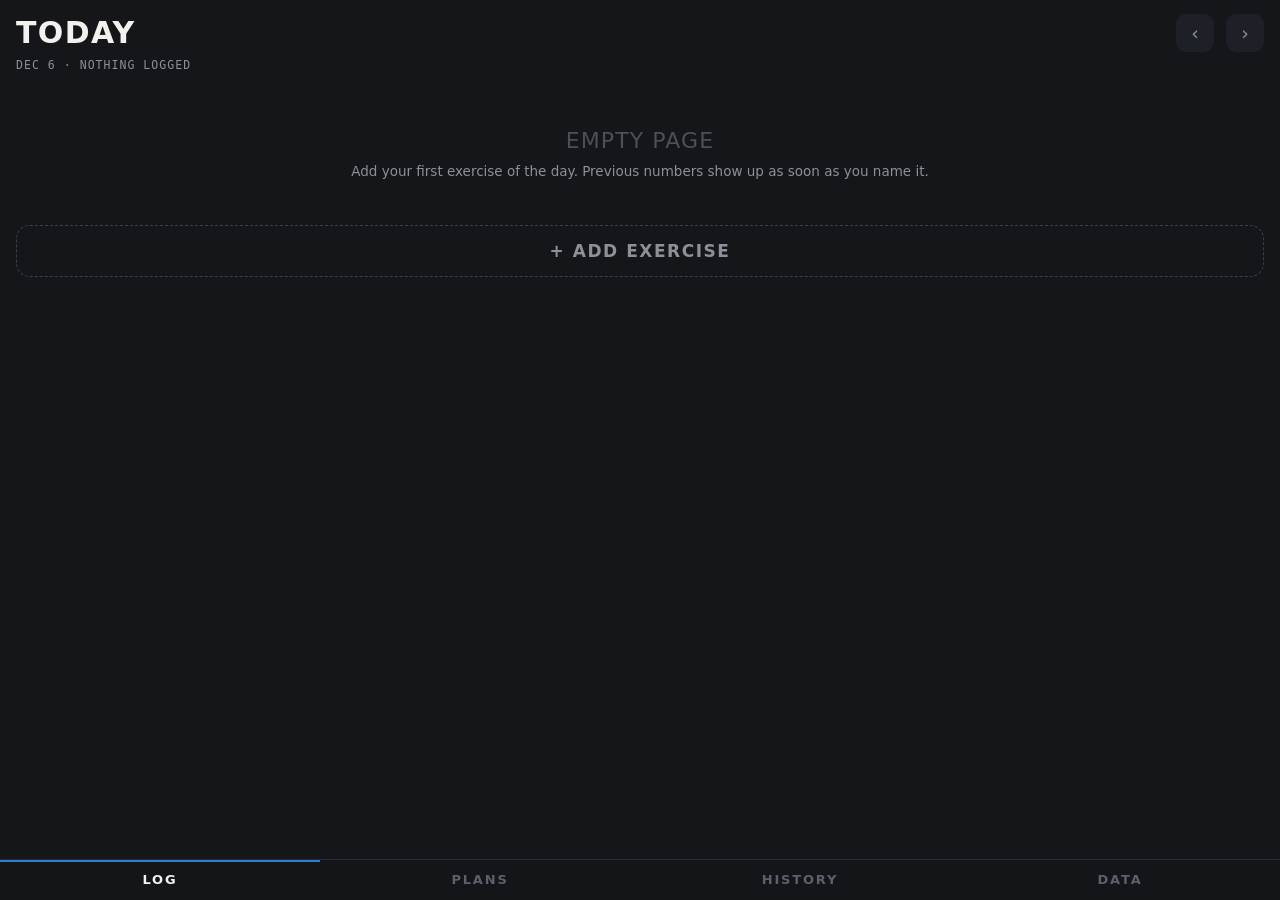
==== commit 5f07a73b: "Add exercise library, workout plans, and history weight breakdown Log tab: exercises can now be save" ====
--- a/reps.html
+++ b/reps.html
@@ -193,8 +193,8 @@
   .stepper .cap{font-family:var(--mono);font-size:9.5px;letter-spacing:.14em;text-transform:uppercase;color:var(--steel)}
   .stepper .row{display:flex;align-items:center;gap:10px;margin-top:6px}
   .stepper .pm{
-    width:56px;height:56px;border-radius:13px;background:#282d35;color:var(--bone);
-    font-size:28px;line-height:1;display:grid;place-items:center;flex:none
+    width:72px;height:72px;border-radius:16px;background:#282d35;color:var(--bone);
+    font-size:36px;line-height:1;display:grid;place-items:center;flex:none
   }
   .stepper .pm:active{background:var(--plate-blue)}
   .stepper input{
@@ -208,11 +208,13 @@
     font-family:var(--mono);font-size:10px;letter-spacing:.14em;text-transform:uppercase;color:var(--steel);
     padding-bottom:8px;border-bottom:1px solid #262a31
   }
-  .qrow{display:flex;align-items:center;gap:10px;padding:4px 2px;border-bottom:1px solid #1f2329}
+  .qrow{display:flex;align-items:center;gap:8px;padding:4px 2px;border-bottom:1px solid #1f2329}
+  .qrow.editing{background:rgba(45,125,210,.1);border-radius:8px}
   .qrow .figure{color:var(--bone);font-size:18px;line-height:1}
   .qrow .figure .x,.qrow .figure .unit{color:var(--steel)}
   .qrow .setvol{color:var(--steel)}
   .rm{width:24px;height:24px;border-radius:7px;background:#242830;color:#787e88;font-size:14px;display:grid;place-items:center;flex:none}
+  .edbtn{width:24px;height:24px;border-radius:7px;background:#242830;color:var(--plate-blue);font-size:12px;display:grid;place-items:center;flex:none}
 
   /* ---------- history ---------- */
   .search{margin-bottom:12px}
@@ -244,6 +246,47 @@
   .note b{color:var(--plate-yellow)}
   .toolrow{display:flex;gap:9px;margin-top:12px}
   .toolrow button{flex:1}
+
+  /* ---------- plans ---------- */
+  .planrow{
+    display:flex;align-items:center;gap:10px;padding:6px 6px 6px 14px;
+    background:var(--floor-2);border-radius:12px;margin-bottom:10px
+  }
+  .planrow.active{box-shadow:inset 0 0 0 1.5px var(--plate-blue)}
+  .planinfo{flex:1;text-align:left;padding:8px 0}
+  .planinfo .nm{font-family:var(--cond);font-size:18px;font-weight:600;letter-spacing:.03em;text-transform:uppercase}
+  .planinfo .sub{font-family:var(--mono);font-size:10.5px;color:var(--steel);margin-top:2px;letter-spacing:.02em}
+
+  .planbar{background:var(--floor-2);border-radius:var(--radius);padding:13px 14px;margin-bottom:14px}
+  .pbhead{display:flex;align-items:center;gap:10px;margin-bottom:10px}
+  .pbhead .t{flex:1;font-family:var(--mono);font-size:10.5px;letter-spacing:.12em;text-transform:uppercase;color:var(--plate-blue)}
+  .pitems{display:flex;flex-direction:column;gap:7px}
+  .pirow{display:flex;align-items:center;gap:9px;padding:10px 11px;background:var(--floor);border-radius:10px;text-align:left;width:100%}
+  .pirow .nm{flex:1;font-family:var(--cond);font-size:15.5px;letter-spacing:.02em}
+  .pirow .prog{font-family:var(--mono);font-size:11px;color:var(--steel)}
+  .pirow.done{opacity:.7}
+  .pirow.done .prog{color:#3ecf8e}
+
+  /* ---------- exercise library ---------- */
+  .librow{display:flex;align-items:center;gap:8px;padding:11px 2px;border-bottom:1px solid #1f2329}
+  .librow .nm{flex:1;font-size:15px}
+  .librow.editing{gap:8px}
+  .librow.editing input{
+    flex:1;background:var(--floor-2);border:1px solid #2d323a;border-radius:8px;
+    padding:9px 10px;font-size:14px
+  }
+  .addrow{display:flex;gap:8px}
+  .addrow input{flex:1}
+
+  /* ---------- history: weight breakdown ---------- */
+  .wtable{margin-bottom:20px}
+  .wtable .cap{font-family:var(--mono);font-size:9.5px;letter-spacing:.1em;text-transform:uppercase;color:var(--steel);margin-bottom:8px}
+  .wrow{display:flex;align-items:center;gap:10px;padding:9px 11px;background:var(--floor-2);border-radius:10px;margin-bottom:6px}
+  .wrow .w{font-family:var(--cond);font-size:16px;font-weight:700;min-width:66px}
+  .wrow .r{flex:1;font-family:var(--mono);font-size:11px;color:var(--steel)}
+  .wrow .erm{font-family:var(--mono);font-size:11px;color:var(--steel)}
+  .wrow.best{box-shadow:inset 0 0 0 1px var(--plate-blue)}
+  .wrow.best .erm{color:var(--plate-blue)}
   @media(prefers-reduced-motion:no-preference){
     .panel{animation:up .22s cubic-bezier(.32,.72,0,1)}
     @keyframes up{from{transform:translateY(100%)}to{transform:translateY(0)}}
@@ -265,6 +308,7 @@
 
 <nav class="tabs">
   <button data-tab="log" aria-selected="true">Log</button>
+  <button data-tab="plans" aria-selected="false">Plans</button>
   <button data-tab="history" aria-selected="false">History</button>
   <button data-tab="data" aria-selected="false">Data</button>
 </nav>
@@ -291,11 +335,15 @@
   }
 };
 
-var db = { units:"lb", days:{} };
+var db = { units:"lb", days:{}, exerciseLib:{}, plans:[], runningPlanId:null };
 var tab = "log";
 var cursor = todayKey();
 var openExercise = null;   // history detail
 var historyType = "all";  // history type filter
+var libType = "push";     // exercise-library panel filter
+var libEdit = null;       // name currently being renamed in library panel
+var planDraft = null;     // {id,name,items,editing} while the plan editor is open
+var piType = "push", piName = "", piSets = 3;  // plan-item builder fields
 
 /* ---------------- date utils ---------------- */
 function todayKey(){
@@ -378,6 +426,50 @@
   });
   return out;
 }
+function suggestNamesByType(type){
+  var seen={}, out=[];
+  (db.exerciseLib[type]||[]).forEach(function(n){
+    var k=n.toLowerCase(); if(!seen[k]){ seen[k]=1; out.push(n); }
+  });
+  exerciseNamesByType(type).forEach(function(n){
+    var k=n.toLowerCase(); if(!seen[k]){ seen[k]=1; out.push(n); }
+  });
+  return out;
+}
+function allLibNames(){
+  var seen={}, out=[];
+  TYPES.forEach(function(t){
+    (db.exerciseLib[t.key]||[]).forEach(function(n){
+      var k=n.toLowerCase(); if(!seen[k]){ seen[k]=1; out.push(n); }
+    });
+  });
+  return out;
+}
+function libAdd(type, name){
+  name = (name||"").trim(); if(!name) return;
+  db.exerciseLib[type] = db.exerciseLib[type] || [];
+  var lc = name.toLowerCase();
+  if(db.exerciseLib[type].some(function(n){ return n.toLowerCase()===lc; })) return;
+  db.exerciseLib[type].push(name);
+  save();
+}
+function libDelete(type, name){
+  db.exerciseLib[type] = (db.exerciseLib[type]||[]).filter(function(n){ return n!==name; });
+  save();
+}
+function libRename(type, oldName, newName){
+  newName = (newName||"").trim(); if(!newName) return;
+  db.exerciseLib[type] = db.exerciseLib[type] || [];
+  var arr = db.exerciseLib[type];
+  var idx = arr.indexOf(oldName);
+  if(idx<0) return;
+  arr[idx] = newName;
+  save();
+}
+function planById(id){
+  for(var i=0;i<db.plans.length;i++) if(db.plans[i].id===id) return db.plans[i];
+  return null;
+}
 function sessionsOf(name){
   var lc=name.toLowerCase(), out=[];
   sortedDays().forEach(function(k){
@@ -403,6 +495,17 @@
   return sets.reduce(function(a,s){ return (!a || s.weight>a.weight || (s.weight===a.weight && s.reps>a.reps)) ? s : a; }, null);
 }
 function e1rm(s){ return s.weight * (1 + s.reps/30); }
+function weightBreakdown(ss){
+  // per weight used, the most reps ever done at that weight
+  var map = {};
+  ss.forEach(function(s){ s.sets.forEach(function(x){
+    var k = trim(x.weight);
+    if(!map[k] || x.reps>map[k].reps) map[k] = {weight:x.weight, reps:x.reps};
+  }); });
+  var arr = Object.keys(map).map(function(k){ return map[k]; });
+  arr.sort(function(a,b){ return b.weight-a.weight; });
+  return arr;
+}
 function bestEver(name, excludeDate, excludeId){
   var b=0;
   sessionsOf(name).forEach(function(s){
@@ -439,6 +542,7 @@
   document.getElementById("nextDay").classList.toggle("hide", !isLog);
   dayStat.classList.toggle("hide", !isLog);
   if(isLog) renderLog();
+  else if(tab==="plans") renderPlans();
   else if(tab==="history") openExercise ? renderExercise() : renderHistory();
   else renderData();
   refreshDatalist();
@@ -453,6 +557,10 @@
     : shortDate(cursor)+" · nothing logged";
 
   var html = "";
+  var runPlan = db.runningPlanId ? planById(db.runningPlanId) : null;
+  if(db.runningPlanId && !runPlan){ db.runningPlanId=null; save(); }
+  if(runPlan) html += renderPlanBar(runPlan);
+
   list.forEach(function(e){
     var prev = lastSessionBefore(e.name, cursor, e.id);
     var pr = bestEver(e.name, cursor, e.id);
@@ -477,10 +585,47 @@
   });
 
   if(!list.length){
-    html = '<div class="empty"><div class="big">Empty page</div>'+
-           '<p>Add your first exercise of the day. Previous numbers show up as soon as you name it.</p></div>';
+    html += '<div class="empty"><div class="big">Empty page</div>'+
+            '<p>Add your first exercise of the day. Previous numbers show up as soon as you name it.</p></div>';
   }
   html += '<button class="add" id="addBtn">+ Add exercise</button>';
+  view.innerHTML = html;
+}
+
+function renderPlanBar(plan){
+  var h = '<div class="planbar"><div class="pbhead"><span class="t">Plan · '+esc(plan.name)+'</span>'+
+    '<button class="ghostbtn" data-endplan="1">End</button></div><div class="pitems">';
+  plan.items.forEach(function(item, i){
+    var entry = dayEntries(cursor).filter(function(e){ return e.name.toLowerCase()===item.name.toLowerCase(); })[0];
+    var done = entry ? entry.sets.length : 0;
+    var complete = done>=item.sets;
+    h += '<button class="pirow'+(complete?' done':'')+'" data-planitem="'+i+'">'+
+      '<span class="tbadge" style="color:'+typeColor(item.type)+'">'+esc(typeLabel(item.type))+'</span>'+
+      '<span class="nm">'+esc(item.name)+'</span>'+
+      '<span class="prog">'+done+'/'+item.sets+'</span></button>';
+  });
+  h += '</div></div>';
+  return h;
+}
+
+function renderPlans(){
+  dayTitle.textContent = "Plans";
+  var html = '<button class="ghostbtn" id="manageLib" style="margin-bottom:16px;width:100%">Manage exercise library</button>';
+  html += '<div class="qhead" style="margin:4px 0 10px;border-bottom:1px solid #262a31;padding-bottom:8px;font-family:var(--mono);font-size:10px;letter-spacing:.14em;text-transform:uppercase;color:var(--steel)">Workout plans</div>';
+  if(!db.plans.length){
+    html += '<div class="empty"><div class="big">No plans yet</div>'+
+            '<p>Build a plan from exercises and target sets, then work through it in any order.</p></div>';
+  } else {
+    db.plans.forEach(function(p){
+      var totalSets = p.items.reduce(function(t,i){ return t+i.sets; },0);
+      var running = db.runningPlanId===p.id;
+      html += '<div class="planrow'+(running?' active':'')+'">'+
+        '<button class="planinfo" data-editplan="'+p.id+'"><span class="nm">'+esc(p.name)+'</span>'+
+        '<div class="sub">'+p.items.length+' exercise'+(p.items.length>1?"s":"")+' · '+totalSets+' sets'+(running?' · running':'')+'</div></button>'+
+        '<button class="ghostbtn" data-startplan="'+p.id+'">'+(running?"Resume":"Start")+'</button></div>';
+    });
+  }
+  html += '<button class="add" id="newPlan" style="margin-top:14px">+ New plan</button>';
   view.innerHTML = html;
 }
 
@@ -538,6 +683,19 @@
 
   html += spark(ss);
 
+  var wb = weightBreakdown(ss);
+  if(wb.length){
+    html += '<div class="wtable"><div class="cap">By weight · max reps &amp; projected 1RM</div>';
+    wb.forEach(function(r){
+      var rm = e1rm({weight:r.weight, reps:r.reps});
+      var isBest = Math.abs(rm-bestRm)<0.05;
+      html += '<div class="wrow'+(isBest?' best':'')+'"><span class="w">'+trim(r.weight)+' '+db.units+'</span>'+
+              '<span class="r">'+r.reps+' rep'+(r.reps>1?'s':'')+' max</span>'+
+              '<span class="erm">'+trim(rm)+' e1RM</span></div>';
+    });
+    html += '</div>';
+  }
+
   ss.slice().reverse().forEach(function(s){
     var v = s.sets.reduce(function(t,x){ return t+x.reps*x.weight; },0);
     html += '<div class="session"><div class="d">'+shortDate(s.date)+' · '+num(v)+' '+db.units+'</div>'+
@@ -590,27 +748,33 @@
 }
 
 function refreshDatalist(){
+  var seen={}, out=[];
+  exerciseNames().concat(allLibNames()).forEach(function(n){
+    var k=n.toLowerCase(); if(!seen[k]){ seen[k]=1; out.push(n); }
+  });
   document.getElementById("exlist").innerHTML =
-    exerciseNames().map(function(n){ return '<option value="'+esc(n)+'">'; }).join("");
+    out.map(function(n){ return '<option value="'+esc(n)+'">'; }).join("");
 }
 
 /* ---------------- entry panel ---------------- */
 var draft = null;   // {id, name, sets:[], reps, weight, editing}
 
-function openPanel(entryId){
+function openPanel(entryId, prefill){
   var existing = null;
   if(entryId) existing = dayEntries(cursor).filter(function(e){ return e.id===entryId; })[0];
   draft = existing
     ? { id:existing.id, name:existing.name, type:existing.type||"mix", sets:existing.sets.map(function(s){ return {reps:s.reps,weight:s.weight}; }),
-        reps:existing.sets[existing.sets.length-1].reps, weight:existing.sets[existing.sets.length-1].weight, editing:true }
-    : { id:uid(), name:"", type:(db.lastType||"push"), sets:[], reps:8, weight:(db.units==="lb"?95:40), editing:false };
+        reps:existing.sets[existing.sets.length-1].reps, weight:existing.sets[existing.sets.length-1].weight, editing:true, editingSetIndex:null }
+    : { id:uid(), name:(prefill&&prefill.name)||"", type:(prefill&&prefill.type)||(db.lastType||"push"),
+        sets:[], reps:8, weight:(db.units==="lb"?95:40), editing:false, editingSetIndex:null };
+  if(prefill && !existing) prefillFromLast();
   paintPanel();
 }
 function closePanel(){ draft=null; document.getElementById("modal").innerHTML=""; render(); }
 
 function paintPanel(){
   var prev = draft.name ? lastSessionBefore(draft.name, cursor, draft.id) : null;
-  var recents = exerciseNamesByType(draft.type).slice(0,8);
+  var recents = suggestNamesByType(draft.type).slice(0,8);
   var step = db.units==="lb" ? 5 : 2.5;
 
   var h = '<div class="panel" role="dialog" aria-label="Log exercise"><div class="panel-head">'+
@@ -636,6 +800,10 @@
   if(prev){
     h += '<div class="ghostlast"><div class="lbl">Last time · '+shortDate(prev.date)+' · '+daysBetween(prev.date,cursor)+'d ago</div>'+
          '<div class="val">'+esc(summarise(prev.sets))+'</div></div>';
+  }
+
+  if(draft.editingSetIndex!=null){
+    h += '<div style="margin-top:14px;font-family:var(--mono);font-size:10.5px;letter-spacing:.1em;text-transform:uppercase;color:var(--plate-blue)">Editing set '+(draft.editingSetIndex+1)+'</div>';
   }
 
   h += '<div class="steppers">'+
@@ -648,7 +816,10 @@
       '<input type="text" inputmode="decimal" id="wIn" value="'+trim(draft.weight)+'">'+
       '<button class="pm" data-adj="weight:'+step+'" aria-label="More weight">+</button></div></div></div>';
 
-  h += '<button class="primary" id="logSet" style="margin-top:14px">+ Log set</button>';
+  h += '<button class="primary" id="logSet" style="margin-top:14px">'+(draft.editingSetIndex!=null?"Update set":"+ Log set")+'</button>';
+  if(draft.editingSetIndex!=null){
+    h += '<button class="ghostbtn" id="cancelSetEdit" style="margin-top:8px;width:100%">Cancel edit</button>';
+  }
 
   h += '<div class="queued"><div class="qhead"><span>Sets this session</span><span>'+
        (draft.sets.length? num(draft.sets.reduce(function(t,s){return t+s.reps*s.weight;},0))+" "+db.units : "—")+'</span></div>';
@@ -663,9 +834,10 @@
       else if(dr) d = '<span class="delta'+(dr<0?' down':'')+'">'+(dr>0?"+":"")+dr+' rep'+(Math.abs(dr)>1?"s":"")+'</span>';
       else d = '<span class="delta down">same</span>';
     }
-    h += '<div class="qrow"><span class="idx">'+(i+1)+'</span>'+
+    h += '<div class="qrow'+(draft.editingSetIndex===i?' editing':'')+'"><span class="idx">'+(i+1)+'</span>'+
          '<span class="figure">'+s.reps+'<span class="x">×</span>'+trim(s.weight)+'<span class="unit">'+db.units+'</span></span>'+
          d+'<span class="setvol">'+num(s.reps*s.weight)+'</span>'+
+         '<button class="edbtn" data-edset="'+i+'" aria-label="Edit set '+(i+1)+'">✎</button>'+
          '<button class="rm" data-rm="'+i+'" aria-label="Remove set '+(i+1)+'">×</button></div>';
   });
   h += '</div></div>';
@@ -684,6 +856,108 @@
   if(n) draft.name = n.value;
 }
 
+/* ---------------- exercise library panel ---------------- */
+function openLibPanel(){ libType = db.lastType||"push"; libEdit=null; paintLibPanel(); }
+function closeLibPanel(){ document.getElementById("modal").innerHTML=""; render(); }
+
+function paintLibPanel(){
+  var items = (db.exerciseLib[libType]||[]).slice().sort(function(a,b){ return a.localeCompare(b); });
+
+  var h = '<div class="panel" role="dialog" aria-label="Exercise library"><div class="panel-head">'+
+    '<button class="ghostbtn" id="cancelLib">Done</button>'+
+    '<span class="t">Exercise library</span></div><div class="panel-body">';
+
+  h += '<div class="chips" style="margin-bottom:16px">'+TYPES.map(function(t){
+    return '<button class="chip" data-libtype="'+t.key+'"'+(libType===t.key?' style="border-color:'+typeColor(t.key)+';color:var(--bone)"':'')+'>'+esc(t.label)+'</button>';
+  }).join("")+'</div>';
+
+  if(!items.length){
+    h += '<div style="padding:10px 2px;color:#5b616b;font-size:13px">No exercises saved under '+esc(typeLabel(libType))+' yet.</div>';
+  }
+  items.forEach(function(n){
+    if(libEdit===n){
+      h += '<div class="librow editing"><input type="text" id="libEditIn" value="'+esc(n)+'">'+
+           '<button class="edbtn" id="libSave" aria-label="Save name">✓</button>'+
+           '<button class="rm" id="libCancelEdit" aria-label="Cancel rename">×</button></div>';
+    } else {
+      h += '<div class="librow"><span class="nm">'+esc(n)+'</span>'+
+           '<button class="edbtn" data-libren="'+esc(n)+'" aria-label="Rename '+esc(n)+'">✎</button>'+
+           '<button class="rm" data-libdel="'+esc(n)+'" aria-label="Delete '+esc(n)+'">×</button></div>';
+    }
+  });
+
+  h += '<div class="addrow" style="margin-top:14px">'+
+       '<input type="text" id="libNew" autocapitalize="words" autocomplete="off" placeholder="Add exercise to '+esc(typeLabel(libType))+'">'+
+       '<button class="ghostbtn" id="libAdd">Add</button></div>';
+  h += '</div></div>';
+
+  document.getElementById("modal").innerHTML = h;
+}
+
+/* ---------------- plan editor panel ---------------- */
+function openPlanPanel(planId){
+  var existing = planId ? planById(planId) : null;
+  planDraft = existing
+    ? { id:existing.id, name:existing.name, items:existing.items.map(function(it){ return {name:it.name,type:it.type,sets:it.sets}; }), editing:true }
+    : { id:uid(), name:"", items:[], editing:false };
+  piType = db.lastType||"push"; piName=""; piSets=3;
+  paintPlanPanel();
+}
+function closePlanPanel(){ planDraft=null; document.getElementById("modal").innerHTML=""; render(); }
+
+function paintPlanPanel(){
+  var h = '<div class="panel" role="dialog" aria-label="Workout plan"><div class="panel-head">'+
+    '<button class="ghostbtn" id="cancelPlanP">Cancel</button>'+
+    '<span class="t">'+(planDraft.editing?"Edit":"New")+' plan</span>'+
+    (planDraft.editing?'<button class="ghostbtn" id="delPlan" style="color:var(--plate-red)">Delete</button>':'')+
+    '</div><div class="panel-body">';
+
+  h += '<label class="fl" for="planName">Plan name</label>'+
+       '<input type="text" id="planName" autocapitalize="words" autocomplete="off" placeholder="Upper body A" value="'+esc(planDraft.name)+'">';
+
+  h += '<div class="queued" style="margin-top:20px"><div class="qhead"><span>Exercises in this plan</span><span>'+
+       (planDraft.items.length? planDraft.items.reduce(function(t,i){ return t+i.sets; },0)+" sets" : "—")+'</span></div>';
+  if(!planDraft.items.length){
+    h += '<div style="padding:18px 2px;color:#5b616b;font-size:13px">No exercises yet. Add one below.</div>';
+  }
+  planDraft.items.forEach(function(it,i){
+    h += '<div class="qrow"><span class="tbadge" style="color:'+typeColor(it.type)+'">'+esc(typeLabel(it.type))+'</span>'+
+         '<span class="figure" style="font-size:16px;flex:1">'+esc(it.name)+'</span>'+
+         '<span class="setvol">×'+it.sets+'</span>'+
+         '<button class="rm" data-rmitem="'+i+'" aria-label="Remove '+esc(it.name)+'">×</button></div>';
+  });
+  h += '</div>';
+
+  h += '<label class="fl" style="margin-top:20px">Add exercise</label>'+
+       '<div class="chips" style="margin-bottom:12px">'+TYPES.map(function(t){
+         return '<button class="chip" data-pitype="'+t.key+'"'+(piType===t.key?' style="border-color:'+typeColor(t.key)+';color:var(--bone)"':'')+'>'+esc(t.label)+'</button>';
+       }).join("")+'</div>';
+  h += '<input type="text" id="piName" list="exlist" autocapitalize="words" autocomplete="off" placeholder="Exercise name" value="'+esc(piName)+'">';
+  var sug = suggestNamesByType(piType).slice(0,8);
+  if(!piName && sug.length){
+    h += '<div class="chips">'+sug.map(function(n){ return '<button class="chip" data-pipick="'+esc(n)+'">'+esc(n)+'</button>'; }).join("")+'</div>';
+  }
+  h += '<div class="stepper" style="margin-top:12px"><div class="cap">Sets</div><div class="row">'+
+       '<button class="pm" data-piadj="-1" aria-label="Fewer sets">−</button>'+
+       '<input type="text" inputmode="numeric" id="piSetsIn" value="'+piSets+'">'+
+       '<button class="pm" data-piadj="1" aria-label="More sets">+</button></div></div>';
+  h += '<button class="primary" id="addItem" style="margin-top:14px">+ Add to plan</button>';
+
+  h += '</div><div class="panel-foot"><button class="primary" id="savePlan"'+
+       (planDraft.name.trim()&&planDraft.items.length?"":" disabled")+'>Save plan</button></div></div>';
+
+  document.getElementById("modal").innerHTML = h;
+}
+
+function readPlanInputs(){
+  var n = document.getElementById("planName");
+  if(n) planDraft.name = n.value;
+  var pn = document.getElementById("piName");
+  if(pn) piName = pn.value;
+  var ps = document.getElementById("piSetsIn");
+  if(ps) piSets = Math.max(1, Math.min(50, parseInt(ps.value,10)||1));
+}
+
 /* ---------------- events ---------------- */
 document.addEventListener("click", function(ev){
   var t = ev.target.closest("button");
@@ -706,6 +980,88 @@
 
   if(t.dataset.unit){ db.units=t.dataset.unit; save(); render(); return; }
   if(t.dataset.htype){ historyType=t.dataset.htype; render(); return; }
+
+  /* plans tab */
+  if(t.id==="manageLib"){ openLibPanel(); return; }
+  if(t.id==="newPlan"){ openPlanPanel(null); return; }
+  if(t.dataset.editplan){ openPlanPanel(t.dataset.editplan); return; }
+  if(t.dataset.startplan){
+    db.runningPlanId = t.dataset.startplan; save();
+    tab="log"; cursor=todayKey(); openExercise=null;
+    [].forEach.call(document.querySelectorAll("nav.tabs button"), function(b){
+      b.setAttribute("aria-selected", b.dataset.tab==="log" ? "true":"false"); });
+    render(); return;
+  }
+  if(t.dataset.endplan){ db.runningPlanId=null; save(); render(); return; }
+  if(t.dataset.planitem!==undefined){
+    var runPlan2 = db.runningPlanId ? planById(db.runningPlanId) : null;
+    if(runPlan2){
+      var pitem = runPlan2.items[+t.dataset.planitem];
+      var pexisting = dayEntries(cursor).filter(function(e){ return e.name.toLowerCase()===pitem.name.toLowerCase(); })[0];
+      openPanel(pexisting?pexisting.id:null, pexisting?null:{name:pitem.name, type:pitem.type});
+    }
+    return;
+  }
+
+  /* exercise library panel */
+  if(t.id==="cancelLib"){ closeLibPanel(); return; }
+  if(t.dataset.libtype){ libType=t.dataset.libtype; libEdit=null; paintLibPanel(); return; }
+  if(t.dataset.libren!==undefined){ libEdit=t.dataset.libren; paintLibPanel(); return; }
+  if(t.dataset.libdel!==undefined){ libDelete(libType, t.dataset.libdel); paintLibPanel(); return; }
+  if(t.id==="libSave"){
+    var libIn=document.getElementById("libEditIn");
+    libRename(libType, libEdit, libIn?libIn.value:"");
+    libEdit=null; paintLibPanel(); return;
+  }
+  if(t.id==="libCancelEdit"){ libEdit=null; paintLibPanel(); return; }
+  if(t.id==="libAdd"){
+    var libNewIn=document.getElementById("libNew");
+    libAdd(libType, libNewIn?libNewIn.value:"");
+    paintLibPanel(); return;
+  }
+
+  /* plan editor panel */
+  if(planDraft){
+    if(t.id==="cancelPlanP"){ closePlanPanel(); return; }
+    if(t.dataset.pitype){ readPlanInputs(); piType=t.dataset.pitype; paintPlanPanel(); return; }
+    if(t.dataset.pipick){ readPlanInputs(); piName=t.dataset.pipick; paintPlanPanel(); return; }
+    if(t.dataset.piadj){
+      readPlanInputs();
+      piSets = Math.max(1, Math.min(50, piSets+parseInt(t.dataset.piadj,10)));
+      paintPlanPanel(); return;
+    }
+    if(t.id==="addItem"){
+      readPlanInputs();
+      if(!piName.trim()) return;
+      planDraft.items.push({name:piName.trim(), type:piType, sets:piSets});
+      libAdd(piType, piName.trim());
+      piName=""; piSets=3;
+      paintPlanPanel(); return;
+    }
+    if(t.dataset.rmitem!==undefined){
+      readPlanInputs();
+      planDraft.items.splice(+t.dataset.rmitem,1);
+      paintPlanPanel(); return;
+    }
+    if(t.id==="delPlan"){
+      if(confirm("Delete this plan? This cannot be undone.")){
+        db.plans = db.plans.filter(function(p){ return p.id!==planDraft.id; });
+        if(db.runningPlanId===planDraft.id) db.runningPlanId=null;
+        save(); closePlanPanel();
+      }
+      return;
+    }
+    if(t.id==="savePlan"){
+      readPlanInputs();
+      if(!planDraft.name.trim() || !planDraft.items.length) return;
+      var plist = db.plans;
+      var pidx=-1;
+      plist.forEach(function(p,i){ if(p.id===planDraft.id) pidx=i; });
+      var prec = {id:planDraft.id, name:planDraft.name.trim(), items:planDraft.items};
+      if(pidx>=0) plist[pidx]=prec; else plist.push(prec);
+      save(); closePlanPanel(); return;
+    }
+  }
 
   if(t.id==="exportBtn"){
     var blob = new Blob([JSON.stringify(db,null,2)],{type:"application/json"});
@@ -718,8 +1074,8 @@
   }
   if(t.id==="importBtn"){ document.getElementById("fileIn").click(); return; }
   if(t.id==="wipeBtn"){
-    if(confirm("Delete every logged session? This cannot be undone.")){
-      db={units:db.units,days:{}}; save(); render();
+    if(confirm("Delete every logged session, plan, and saved exercise? This cannot be undone.")){
+      db={units:db.units,days:{},exerciseLib:{},plans:[],runningPlanId:null}; save(); render();
     }
     return;
   }
@@ -739,11 +1095,32 @@
   if(t.id==="logSet"){
     readInputs();
     if(!draft.name.trim()){ focusName(true); return; }
-    draft.sets.push({reps:draft.reps, weight:draft.weight});
+    if(draft.editingSetIndex!=null){
+      draft.sets[draft.editingSetIndex] = {reps:draft.reps, weight:draft.weight};
+      draft.editingSetIndex = null;
+    } else {
+      draft.sets.push({reps:draft.reps, weight:draft.weight});
+    }
     paintPanel(); return;
   }
-  if(t.dataset.rm!==undefined && t.classList.contains("rm")){
-    readInputs(); draft.sets.splice(+t.dataset.rm,1); paintPanel(); return;
+  if(t.id==="cancelSetEdit"){
+    readInputs(); draft.editingSetIndex=null; paintPanel(); return;
+  }
+  if(t.dataset.edset!==undefined){
+    readInputs();
+    var ei = +t.dataset.edset;
+    draft.editingSetIndex = ei;
+    draft.reps = draft.sets[ei].reps;
+    draft.weight = draft.sets[ei].weight;
+    paintPanel(); return;
+  }
+  if(t.dataset.rm!==undefined){
+    readInputs();
+    var ri = +t.dataset.rm;
+    draft.sets.splice(ri,1);
+    if(draft.editingSetIndex===ri) draft.editingSetIndex=null;
+    else if(draft.editingSetIndex!=null && draft.editingSetIndex>ri) draft.editingSetIndex--;
+    paintPanel(); return;
   }
   if(t.id==="delEntry"){
     db.days[cursor] = dayEntries(cursor).filter(function(e){ return e.id!==draft.id; });
@@ -780,13 +1157,22 @@
     prefillFromLast();
     paintPanel();
   }
+  if(ev.target.id==="planName" && planDraft){
+    // don't repaint the whole panel here: a pending tap on a suggestion chip
+    // elsewhere in it would land on a detached element once this blur-triggered
+    // change event replaces the panel's DOM out from under it. Just keep the
+    // Save button's enabled state in sync directly.
+    planDraft.name = ev.target.value;
+    var saveBtn = document.getElementById("savePlan");
+    if(saveBtn) saveBtn.disabled = !(planDraft.name.trim() && planDraft.items.length);
+  }
   if(ev.target.id==="fileIn" && ev.target.files[0]){
     var fr=new FileReader();
     fr.onload=function(){
       try{
         var d=JSON.parse(fr.result);
         if(!d || typeof d.days!=="object") throw 0;
-        db={units:d.units||"lb", days:d.days};
+        db={units:d.units||"lb", days:d.days, exerciseLib:d.exerciseLib||{}, plans:d.plans||[], runningPlanId:d.runningPlanId||null};
         save(); render();
       }catch(e){ alert("That file isn't a Reps backup. Pick the .json you exported."); }
     };
@@ -808,15 +1194,38 @@
   if(ev.key==="Enter" && draft){
     if(ev.target.id==="repsIn" || ev.target.id==="wIn"){
       ev.preventDefault(); ev.target.blur();
-      readInputs(); draft.sets.push({reps:draft.reps, weight:draft.weight}); paintPanel();
+      readInputs();
+      if(draft.editingSetIndex!=null){
+        draft.sets[draft.editingSetIndex] = {reps:draft.reps, weight:draft.weight};
+        draft.editingSetIndex = null;
+      } else {
+        draft.sets.push({reps:draft.reps, weight:draft.weight});
+      }
+      paintPanel();
     }
     if(ev.target.id==="exName"){ ev.preventDefault(); ev.target.blur(); }
   }
+  if(ev.key==="Enter" && planDraft){
+    if(ev.target.id==="piName"){ ev.preventDefault(); ev.target.blur(); document.getElementById("addItem").click(); }
+    if(ev.target.id==="planName"){ ev.preventDefault(); ev.target.blur(); }
+  }
+  if(ev.key==="Enter" && ev.target.id==="libNew"){ ev.preventDefault(); document.getElementById("libAdd").click(); }
+  if(ev.key==="Enter" && ev.target.id==="libEditIn"){ ev.preventDefault(); document.getElementById("libSave").click(); }
 });
 
 /* ---------------- boot ---------------- */
 store.get(KEY).then(function(raw){
-  if(raw){ try{ var d=JSON.parse(raw); if(d && d.days) db=d; }catch(e){} }
+  if(raw){
+    try{
+      var d=JSON.parse(raw);
+      if(d && d.days){
+        d.exerciseLib = d.exerciseLib || {};
+        d.plans = d.plans || [];
+        if(d.runningPlanId===undefined) d.runningPlanId=null;
+        db=d;
+      }
+    }catch(e){}
+  }
   render();
 });
 
